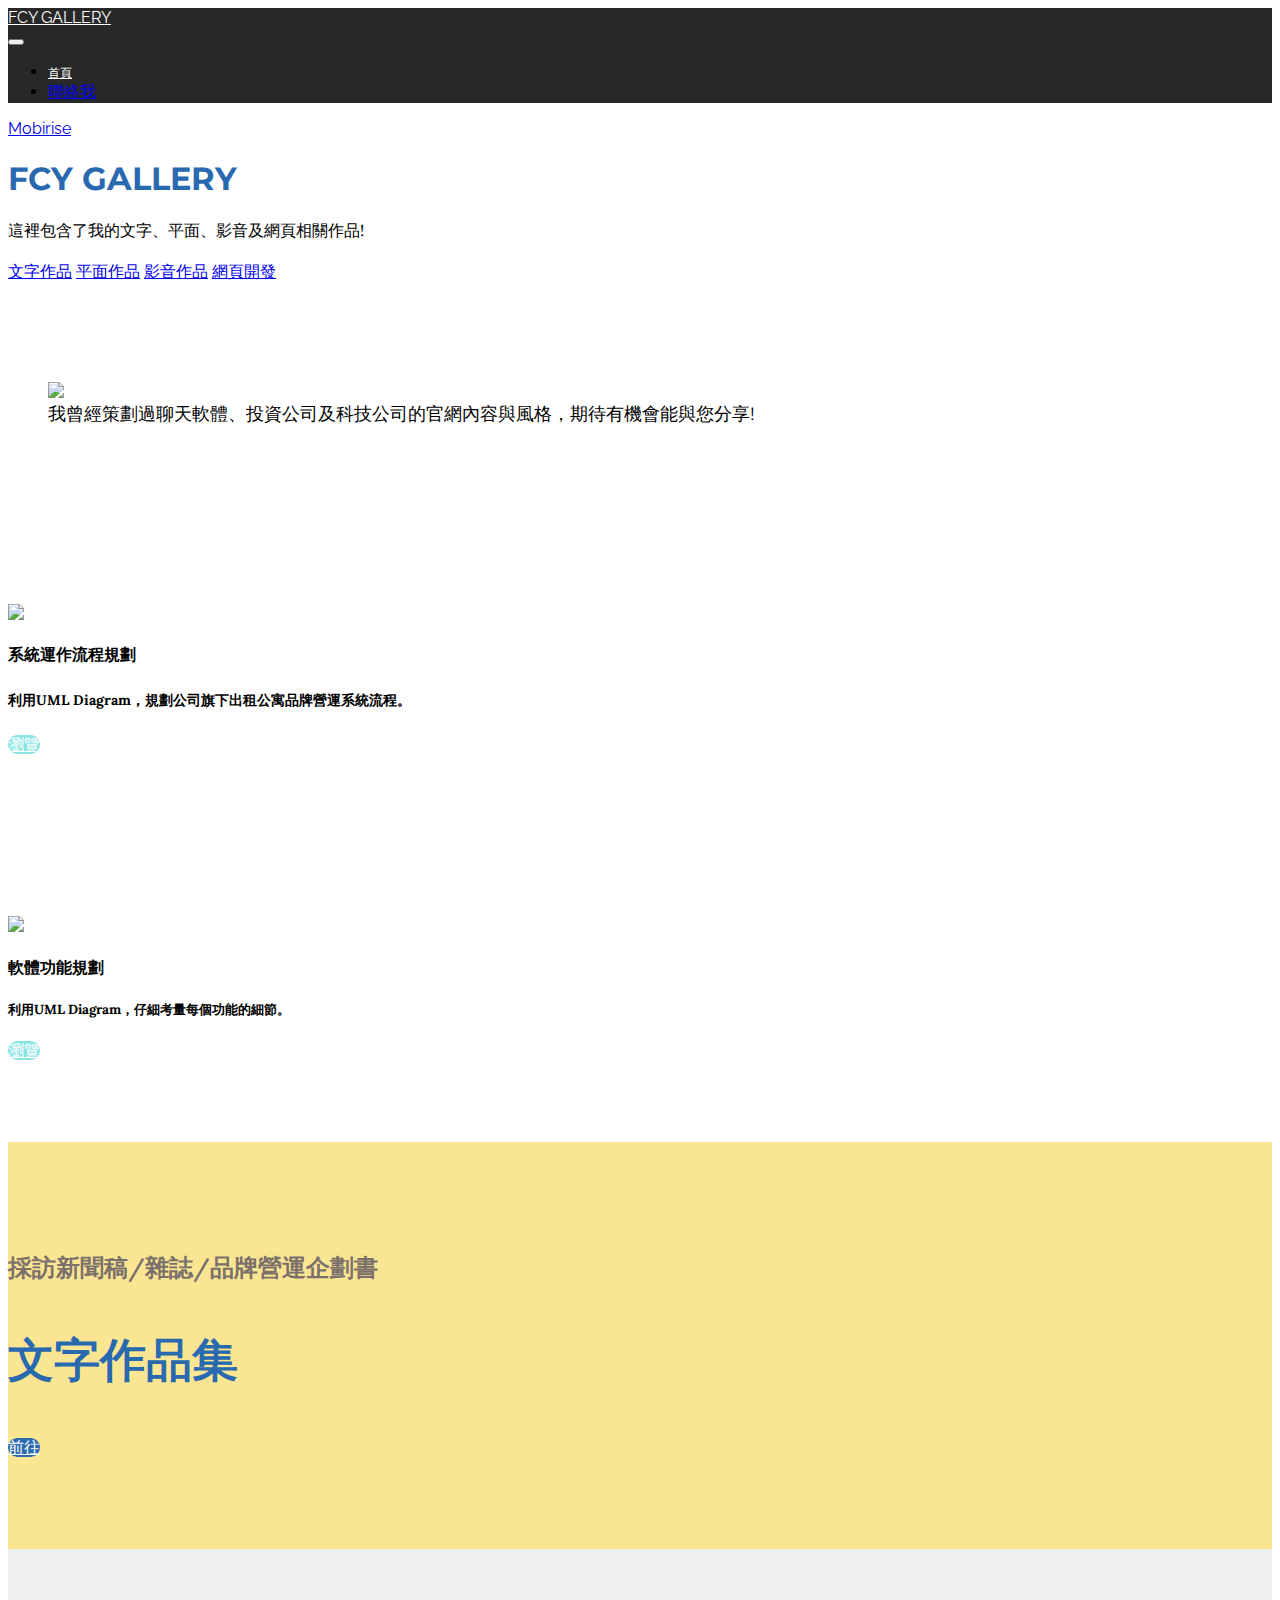
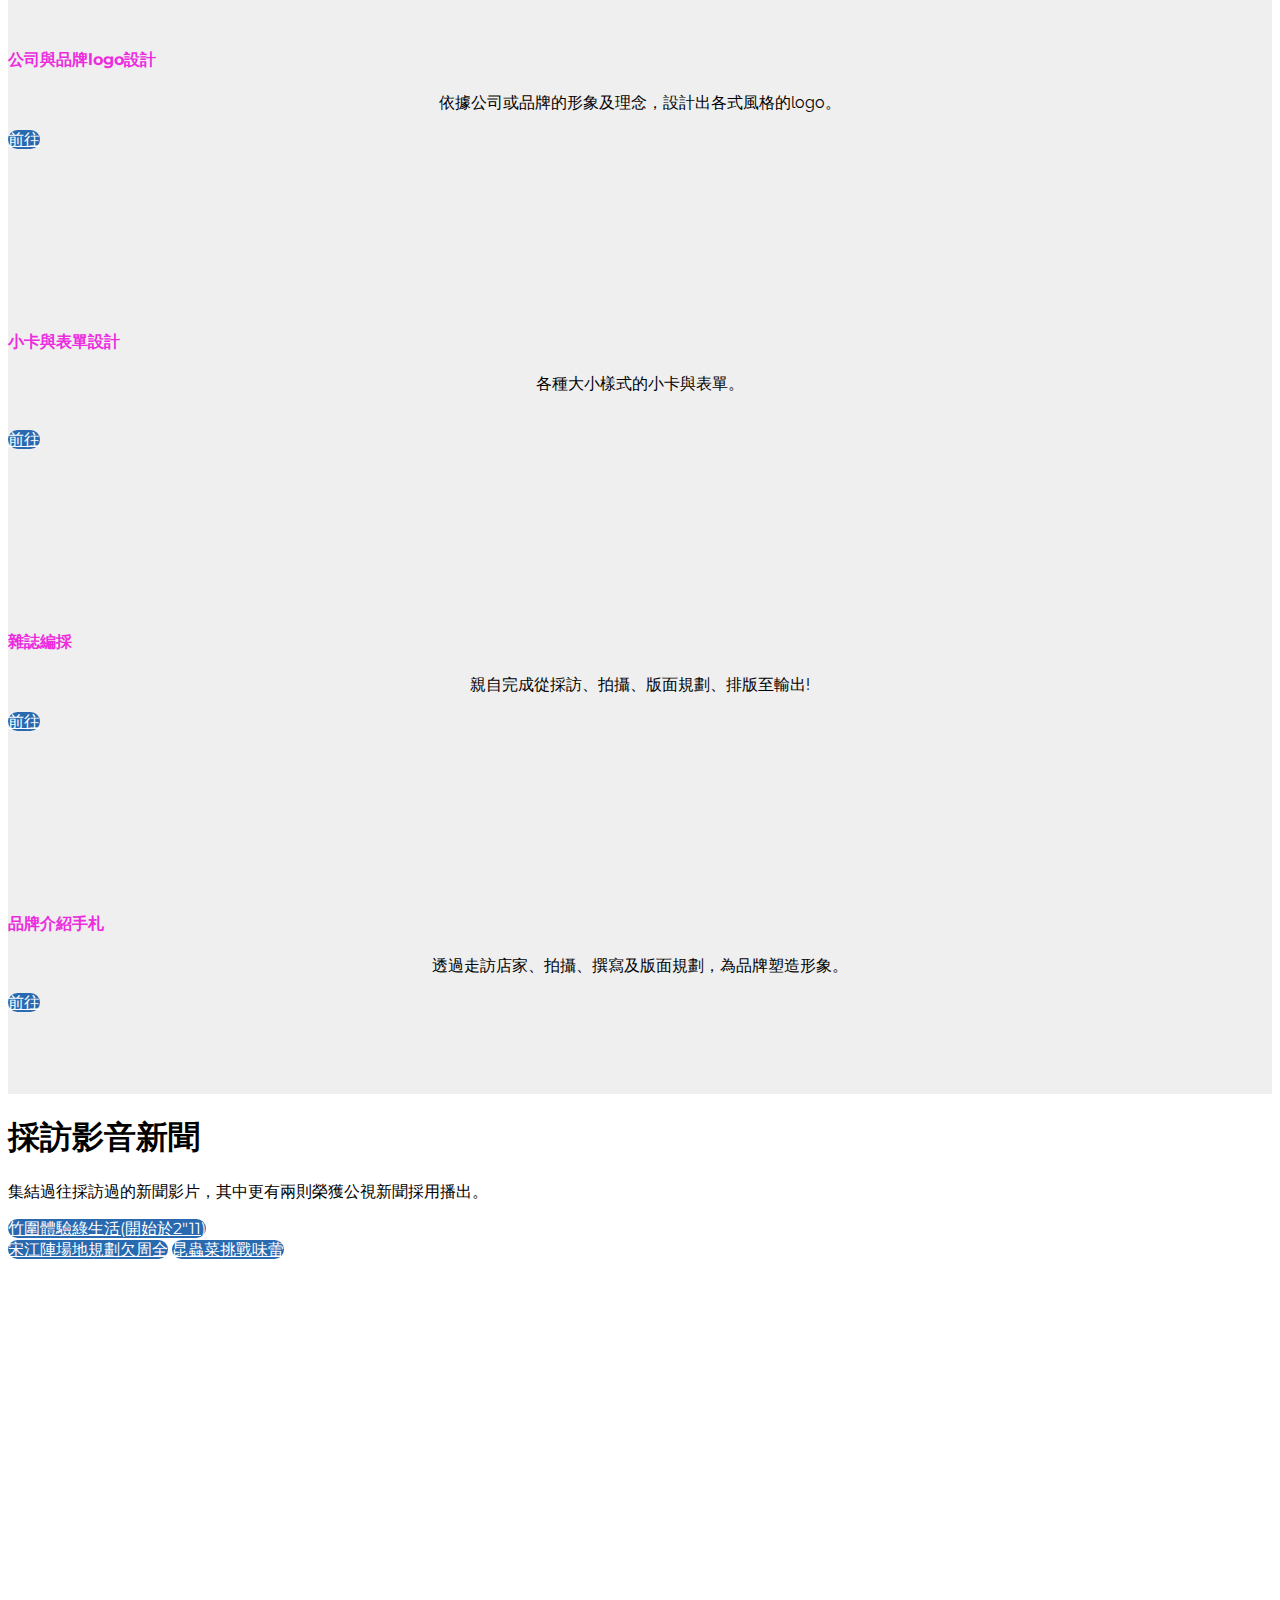
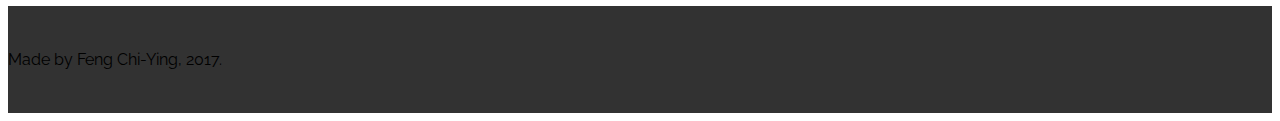
==== index.html @ b8d7a673 "create github pages" ====
<!DOCTYPE html>
<html>
<head>
  <!-- Site made with Mobirise Website Builder v3.12.1, https://mobirise.com -->
  <meta charset="UTF-8">
  <meta http-equiv="X-UA-Compatible" content="IE=edge">
  <meta name="generator" content="Mobirise v3.12.1, mobirise.com">
  <meta name="viewport" content="width=device-width, initial-scale=1">
  <link rel="shortcut icon" href="assets/images/imag0545-128x96.png" type="image/x-icon">
  <meta name="description" content="FCY GALLERY">
  <title>FCY GALLERY</title>
  <link rel="stylesheet" href="https://fonts.googleapis.com/css?family=Lora:400,700,400italic,700italic&amp;subset=latin">
  <link rel="stylesheet" href="https://fonts.googleapis.com/css?family=Montserrat:400,700">
  <link rel="stylesheet" href="https://fonts.googleapis.com/css?family=Raleway:100,100i,200,200i,300,300i,400,400i,500,500i,600,600i,700,700i,800,800i,900,900i">
  <link rel="stylesheet" href="assets/bootstrap-material-design-font/css/material.css">
  <link rel="stylesheet" href="assets/web/assets/mobirise-icons/mobirise-icons.css">
  <link rel="stylesheet" href="assets/et-line-font-plugin/style.css">
  <link rel="stylesheet" href="assets/tether/tether.min.css">
  <link rel="stylesheet" href="assets/bootstrap/css/bootstrap.min.css">
  <link rel="stylesheet" href="assets/dropdown/css/style.css">
  <link rel="stylesheet" href="assets/animate.css/animate.min.css">
  <link rel="stylesheet" href="assets/socicon/css/styles.css">
  <link rel="stylesheet" href="assets/theme/css/style.css">
  <link rel="stylesheet" href="assets/mobirise/css/mbr-additional.css" type="text/css">
  
  
  
</head>
<body>
<section id="menu-0">

    <nav class="navbar navbar-dropdown bg-color transparent navbar-fixed-top">
        <div class="container">

            <div class="mbr-table">
                <div class="mbr-table-cell">

                    <div class="navbar-brand">
                        <span class="navbar-logo"><span class="mbri-user2 mbr-iconfont mbr-iconfont-menu" style="color: rgb(249, 82, 219);"></span></span>
                        <a class="navbar-caption" href="index.html#header1-1">FCY GALLERY</a>
                    </div>

                </div>
                <div class="mbr-table-cell">

                    <button class="navbar-toggler pull-xs-right hidden-md-up" type="button" data-toggle="collapse" data-target="#exCollapsingNavbar">
                        <div class="hamburger-icon"></div>
                    </button>

                    <ul class="nav-dropdown collapse pull-xs-right nav navbar-nav navbar-toggleable-sm" id="exCollapsingNavbar"><li class="nav-item"><a class="nav-link link" href="#top"><span class="mbri-home mbr-iconfont mbr-iconfont-btn" style="color: rgb(41, 105, 176);"></span>首頁</a></li><li class="nav-item nav-btn"><a class="nav-link btn btn-white btn-white-outline" href="index.html#social-buttons2-k">聯絡我</a></li></ul>
                    <button hidden="" class="navbar-toggler navbar-close" type="button" data-toggle="collapse" data-target="#exCollapsingNavbar">
                        <div class="close-icon"></div>
                    </button>

                </div>
            </div>

        </div>
    </nav>

</section>

<section class="engine"><a rel="external" href="https://mobirise.com">Mobirise</a></section><section class="mbr-section mbr-section-hero mbr-section-full mbr-parallax-background mbr-section-with-arrow" id="header1-1" style="background-image: url(assets/images/mbr-2000x1333.jpg);">

    

    <div class="mbr-table-cell">

        <div class="container">
            <div class="row">
                <div class="mbr-section col-md-10 col-md-offset-1 text-xs-center">

                    <h1 class="mbr-section-title display-1">FCY GALLERY</h1>
                    <p class="mbr-section-lead lead">這裡包含了我的文字、平面、影音及網頁相關作品!</p>
                    <div class="mbr-section-btn"><a class="btn btn-lg btn-white" href="index.html#msg-box1-h">文字作品</a> <a class="btn btn-lg btn-white" href="index.html#features6-5">平面作品</a> <a class="btn btn-lg btn-white" href="index.html#header4-0">影音作品</a> <a class="btn btn-lg btn-white" href="index.html#features3-j">網頁開發</a>  </div>
                </div>
            </div>
        </div>
    </div>

    <div class="mbr-arrow mbr-arrow-floating" aria-hidden="true"><a href="#footer1-2"><i class="mbr-arrow-icon"></i></a></div>

</section>

<section class="mbr-section mbr-section__container" id="image2-f" style="background-color: rgb(255, 255, 255); padding-top: 80px; padding-bottom: 80px;">
    <div class="container">
        <div class="row">
            <div class="col-xs-12">
                <figure class="mbr-figure">
                    <div><img src="assets/images/image1.jpg"></div>

                    <figcaption class="mbr-figure-caption mbr-figure-caption-over">
                        <div class="container">我曾經策劃過聊天軟體、投資公司及科技公司的官網內容與風格，期待有機會能與您分享!</div>
                    </figcaption>

                </figure>
            </div>
        </div>
    </div>
</section>

<section class="mbr-cards mbr-section mbr-section-nopadding" id="features3-j" style="background-color: rgb(255, 255, 255);">

    

    <div class="mbr-cards-row row">
        <div class="mbr-cards-col col-xs-12 col-lg-6" style="padding-top: 80px; padding-bottom: 80px;">
            <div class="container">
              <div class="card cart-block">
                  <div class="card-img"><img src="assets/images/mbr-600x400.jpg" class="card-img-top"></div>
                  <div class="card-block">
                    <h4 class="card-title">系統運作流程規劃</h4>
                    <h5 class="card-subtitle"><span style="font-size: 0.875rem; line-height: 1.7857;">利用UML Diagram，規劃公司旗下出租公寓品牌營運系統流程。</span><br></h5>
                    
                    <div class="card-btn"><a href="https://drive.google.com/open?id=0B_rKQjbH-xNla2ZIdVZOdUpGaG8" class="btn btn-primary" target="_blank">瀏覽</a></div>
                    </div>
                </div>
            </div>
        </div>
        <div class="mbr-cards-col col-xs-12 col-lg-6" style="padding-top: 80px; padding-bottom: 80px;">
            <div class="container">
                <div class="card cart-block">
                    <div class="card-img"><img src="assets/images/mbr-1-600x400.jpg" class="card-img-top"></div>
                    <div class="card-block">
                        <h4 class="card-title">軟體功能規劃</h4>
                        <h5 class="card-subtitle">利用UML Diagram，仔細考量每個功能的細節。</h5>
                        
                        <div class="card-btn"><a href="https://drive.google.com/open?id=0B_rKQjbH-xNlTnVwRDl6b1ZMNHc" class="btn btn-primary" target="_blank">瀏覽</a></div>
                    </div>
                </div>
            </div>
        </div>
        
        
        
        
    </div>
</section>

<section class="mbr-info mbr-info-extra mbr-section mbr-section-md-padding" id="msg-box1-h" style="background-color: rgb(250, 230, 146); padding-top: 90px; padding-bottom: 90px;">

    
    <div class="container">
        <div class="row">


            


            <div class="mbr-table-md-up">
                <div class="mbr-table-cell mbr-right-padding-md-up col-md-8 text-xs-center text-md-left">
                    <h2 class="mbr-info-subtitle mbr-section-subtitle"><font color="#000000">採訪新聞稿/雜誌/品牌營運企劃書</font></h2>
                    <h3 class="mbr-info-title mbr-section-title display-2">文字作品集</h3>
                </div>

                <div class="mbr-table-cell col-md-4">
                    <div class="text-xs-center"><a class="btn btn-secondary" href="writing.html" target="_blank"><span class="mbri-right mbr-iconfont mbr-iconfont-btn"></span>前往</a></div>
                </div>
            </div>


        </div>
    </div>
</section>

<section class="mbr-cards mbr-section mbr-section-nopadding" id="features6-5" style="background-color: rgb(239, 239, 239);">

    

    <div class="mbr-cards-row row">
        <div class="mbr-cards-col col-xs-12 col-lg-3" style="padding-top: 80px; padding-bottom: 80px;">
            <div class="container">
              <div class="card cart-block">
                  <div class="card-img"><a href="writing.html" target="_blank" class="mbri-magic-stick mbr-iconfont mbr-iconfont-features3" style="color: rgb(250, 197, 28);"></a></div>
                  <div class="card-block">
                    <h4 class="card-title">公司與品牌logo設計</h4>
                    
                    <p class="card-text">依據公司或品牌的形象及理念，設計出各式風格的logo。</p>
                    <div class="card-btn"><a href="https://drive.google.com/drive/folders/0B_rKQjbH-xNlVnduNVcyRGt1eTA?usp=sharing" class="btn btn-secondary" target="_blank">前往<br></a></div>
                    </div>
                </div>
            </div>
        </div>
        <div class="mbr-cards-col col-xs-12 col-lg-3" style="padding-top: 80px; padding-bottom: 80px;">
            <div class="container">
                <div class="card cart-block">
                    <div class="card-img"><a href="https://mobirise.com" class="mbri-edit mbr-iconfont mbr-iconfont-features3" style="color: rgb(250, 197, 28);"></a></div>
                    <div class="card-block">
                        <h4 class="card-title">小卡與表單設計</h4>
                        
                        <p class="card-text"><font color="#000000">各種大小樣式的小卡與表單。</font><br><font color="#000000"><br></font></p>
                        <div class="card-btn"><a href="https://drive.google.com/open?id=0B_rKQjbH-xNlbzFVVWx5c1dMTms" class="btn btn-secondary" target="_blank">前往</a></div>
                    </div>
                </div>
            </div>
        </div>
        <div class="mbr-cards-col col-xs-12 col-lg-3" style="padding-top: 80px; padding-bottom: 80px;">
            <div class="container">
                <div class="card cart-block">
                    <div class="card-img"><a href="https://mobirise.com" class="etl-icon icon-book-open mbr-iconfont mbr-iconfont-features3" style="color: rgb(250, 197, 28);"></a></div>
                    <div class="card-block">
                        <h4 class="card-title">雜誌編採</h4>
                        
                        <p class="card-text"><font color="#000000">親自完成從採訪、拍攝、版面規劃、排版至輸出!</font></p>
                        <div class="card-btn"><a href="https://drive.google.com/open?id=0B_rKQjbH-xNlR3I4OFhMRFFmTVE" class="btn btn-secondary" target="_blank">前往</a></div>
                    </div>
                </div>
            </div>
        </div>
        <div class="mbr-cards-col col-xs-12 col-lg-3" style="padding-top: 80px; padding-bottom: 80px;">
            <div class="container">
                <div class="card cart-block">
                    <div class="card-img"><a href="https://mobirise.com" class="etl-icon icon-puzzle mbr-iconfont mbr-iconfont-features3" style="color: rgb(250, 197, 28);"></a></div>
                    <div class="card-block">
                        <h4 class="card-title">品牌介紹手札</h4>
                        
                        <p class="card-text">透過走訪店家、拍攝、撰寫及版面規劃，為品牌塑造形象。</p>
                        <div class="card-btn"><a href="https://drive.google.com/open?id=0B_rKQjbH-xNlSzQ3S3JHN01fME0" class="btn btn-secondary" target="_blank">前往</a></div>
                    </div>
                </div>
            </div>
        </div>
        
        
    </div>
</section>

<section class="mbr-section mbr-section-hero mbr-section-full mbr-section-with-arrow" id="header4-0" data-bg-video="https://www.youtube.com/embed/uNCr7NdOJgw?rel=0&amp;amp;showinfo=0&amp;autoplay=0&amp;loop=0">

    <div class="mbr-overlay" style="opacity: 0.5; background-color: rgb(0, 0, 0);"></div>

    <div class="mbr-table-cell">

        <div class="container">
            <div class="row">
                <div class="mbr-section col-md-10 col-md-offset-2 text-xs-right">

                    <h1 class="mbr-section-title display-1">採訪影音新聞</h1>
                    <p class="mbr-section-lead lead">集結過往採訪過的新聞影片，其中更有兩則榮獲公視新聞採用播出。</p>
                    <div class="mbr-section-btn"><a class="btn btn-lg btn-secondary" href="開始於2&quot;11)http://www.peopo.org/news/240685" target="_blank">竹圍體驗綠生活(開始於2"11)<br></a>  <a class="btn btn-lg btn-secondary" href="http://60-199-249-8.static.tfn.net.tw/news/236619" target="_blank">宋江陣場地規劃欠周全</a> <a class="btn btn-lg btn-secondary" href="https://youtu.be/OeALoXtnJXM" target="_blank">昆蟲菜挑戰味蕾</a> </div>
                </div>
            </div>
        </div>
    </div>

    <div class="mbr-arrow mbr-arrow-floating" aria-hidden="true"><a href="#social-buttons3-n"><i class="mbr-arrow-icon"></i></a></div>

</section>

<section class="mbr-section mbr-section-md-padding mbr-parallax-background" id="social-buttons3-n" style="background-image: url(assets/images/jumbotron.jpg); padding-top: 90px; padding-bottom: 90px;">
    
    <div class="container">
        <div class="row">
            <div class="col-md-8 col-md-offset-2 text-xs-center">
                <h3 class="mbr-section-title display-2">聯絡我<div>cyfengw@gmail.com</div></h3>
                <div>

                  <div class="mbr-social-likes" data-counters="false">
                    
                    
                    
                    
                    
                  </div>

                </div>
            </div>
        </div>
    </div>
</section>

<footer class="mbr-small-footer mbr-section mbr-section-nopadding" id="footer1-2" style="background-color: rgb(50, 50, 50); padding-top: 1.75rem; padding-bottom: 1.75rem;">
    
    <div class="container">
        <p class="text-xs-center"><font color="#000000">Made by Feng Chi-Ying, 2017.</font></p>
    </div>
</footer>


  <script src="assets/web/assets/jquery/jquery.min.js"></script>
  <script src="assets/tether/tether.min.js"></script>
  <script src="assets/bootstrap/js/bootstrap.min.js"></script>
  <script src="assets/smooth-scroll/smooth-scroll.js"></script>
  <script src="assets/dropdown/js/script.min.js"></script>
  <script src="assets/touch-swipe/jquery.touch-swipe.min.js"></script>
  <script src="assets/viewport-checker/jquery.viewportchecker.js"></script>
  <script src="assets/jarallax/jarallax.js"></script>
  <script src="assets/jquery-mb-ytplayer/jquery.mb.ytplayer.min.js"></script>
  <script src="assets/social-likes/social-likes.js"></script>
  <script src="assets/theme/js/script.js"></script>
  
  
  <input name="animation" type="hidden">
   <div id="scrollToTop" class="scrollToTop mbr-arrow-up"><a style="text-align: center;"><i class="mbr-arrow-up-icon"></i></a></div>
  </body>
</html>
---- assets/mobirise/css/mbr-additional.css ----
@import url(https://fonts.googleapis.com/css?family=Montserrat:400,700);
@import url(https://fonts.googleapis.com/css?family=Lora:400,700);
@import url(https://fonts.googleapis.com/css?family=Raleway:400,300,700);
@import url(https://fonts.googleapis.com/css?family=Oswald:400,300,700);



body,
input,
textarea,
.mbr-company .list-group-text {
  font-family: 'Raleway', sans-serif;
}
.mbr-footer-content li,
.mbr-footer .mbr-contacts li {
  font-family: 'Raleway', sans-serif;
}
.btn,
.alert,
h1,
h2,
h3,
h4,
h5,
h6,
.h1,
.h2,
.h3,
.h4,
.h5,
.h6,
.display-1,
.display-2,
.display-3,
.display-4,
.mbr-figure .mbr-figure-caption,
.mbr-gallery-title,
.mbr-map [data-state-details],
.mbr-price {
  font-family: 'Montserrat', sans-serif;
}
.mbr-footer-content h1,
.mbr-footer .mbr-contacts h1,
.mbr-footer-content h2,
.mbr-footer .mbr-contacts h2,
.mbr-footer-content h3,
.mbr-footer .mbr-contacts h3,
.mbr-footer-content h4,
.mbr-footer .mbr-contacts h4,
.mbr-footer-content p strong,
.mbr-footer .mbr-contacts p strong,
.mbr-footer-content strong,
.mbr-footer .mbr-contacts strong {
  font-family: 'Montserrat', sans-serif;
}
.btn {
  border-radius: 1.6em;
}
.mbr-subscribe .btn {
  border-radius: 1.6em !important;
}
.btn-sm,
.lead a,
.lead blockquote,
.mbr-section-subtitle,
.mbr-section-hero .mbr-section-lead,
.mbr-cards .card-subtitle,
.mbr-testimonial .card-block {
  font-family: 'Lora', serif;
}
.mbr-author-name {
  font-family: 'Montserrat', sans-serif;
}
.mbr-author-desc {
  font-family: 'Lora', serif;
}
.mbr-plan-title {
  font-family: 'Montserrat', sans-serif;
}
.mbr-plan-subtitle,
.mbr-plan-price-desc {
  font-family: 'Lora', serif;
}
.bg-primary {
  background-color: #87e4e4 !important;
}
.bg-success {
  background-color: #ffffff !important;
}
.bg-info {
  background-color: #7e9b9f !important;
}
.bg-warning {
  background-color: #fac51c !important;
}
.bg-danger {
  background-color: #f28281 !important;
}
.btn-primary {
  background-color: #87e4e4;
  border-color: #87e4e4;
  color: #ffffff;
}
.btn-primary:hover,
.btn-primary:focus,
.btn-primary.focus,
.btn-primary:active,
.btn-primary.active {
  color: #ffffff;
  background-color: #49d6d6;
  border-color: #49d6d6;
}
.btn-primary.disabled,
.btn-primary:disabled {
  color: #ffffff !important;
  background-color: #49d6d6 !important;
  border-color: #49d6d6 !important;
}
.btn-secondary {
  background-color: #2969b0;
  border-color: #2969b0;
  color: #ffffff;
}
.btn-secondary:hover,
.btn-secondary:focus,
.btn-secondary.focus,
.btn-secondary:active,
.btn-secondary.active {
  color: #ffffff;
  background-color: #1b4472;
  border-color: #1b4472;
}
.btn-secondary.disabled,
.btn-secondary:disabled {
  color: #ffffff !important;
  background-color: #1b4472 !important;
  border-color: #1b4472 !important;
}
.btn-info {
  background-color: #7e9b9f;
  border-color: #7e9b9f;
  color: #ffffff;
}
.btn-info:hover,
.btn-info:focus,
.btn-info.focus,
.btn-info:active,
.btn-info.active {
  color: #ffffff;
  background-color: #597478;
  border-color: #597478;
}
.btn-info.disabled,
.btn-info:disabled {
  color: #ffffff !important;
  background-color: #597478 !important;
  border-color: #597478 !important;
}
.btn-success {
  background-color: #ffffff;
  border-color: #ffffff;
  color: #ffffff;
}
.btn-success:hover,
.btn-success:focus,
.btn-success.focus,
.btn-success:active,
.btn-success.active {
  color: #ffffff;
  background-color: #d4d4d4;
  border-color: #d4d4d4;
}
.btn-success.disabled,
.btn-success:disabled {
  color: #ffffff !important;
  background-color: #d4d4d4 !important;
  border-color: #d4d4d4 !important;
}
.btn-warning {
  background-color: #fac51c;
  border-color: #fac51c;
  color: #ffffff;
}
.btn-warning:hover,
.btn-warning:focus,
.btn-warning.focus,
.btn-warning:active,
.btn-warning.active {
  color: #ffffff;
  background-color: #c59704;
  border-color: #c59704;
}
.btn-warning.disabled,
.btn-warning:disabled {
  color: #ffffff !important;
  background-color: #c59704 !important;
  border-color: #c59704 !important;
}
.btn-danger {
  background-color: #f28281;
  border-color: #f28281;
  color: #ffffff;
}
.btn-danger:hover,
.btn-danger:focus,
.btn-danger.focus,
.btn-danger:active,
.btn-danger.active {
  color: #ffffff;
  background-color: #eb3d3c;
  border-color: #eb3d3c;
}
.btn-danger.disabled,
.btn-danger:disabled {
  color: #ffffff !important;
  background-color: #eb3d3c !important;
  border-color: #eb3d3c !important;
}
.btn-primary-outline {
  background: none;
  border-color: #34d1d1;
  color: #34d1d1;
}
.btn-primary-outline:hover,
.btn-primary-outline:focus,
.btn-primary-outline.focus,
.btn-primary-outline:active,
.btn-primary-outline.active {
  color: #ffffff;
  background-color: #87e4e4;
  border-color: #87e4e4;
}
.btn-primary-outline.disabled,
.btn-primary-outline:disabled {
  color: #ffffff !important;
  background-color: #87e4e4 !important;
  border-color: #87e4e4 !important;
}
.btn-secondary-outline {
  background: none;
  border-color: #16385d;
  color: #16385d;
}
.btn-secondary-outline:hover,
.btn-secondary-outline:focus,
.btn-secondary-outline.focus,
.btn-secondary-outline:active,
.btn-secondary-outline.active {
  color: #ffffff;
  background-color: #2969b0;
  border-color: #2969b0;
}
.btn-secondary-outline.disabled,
.btn-secondary-outline:disabled {
  color: #ffffff !important;
  background-color: #2969b0 !important;
  border-color: #2969b0 !important;
}
.btn-info-outline {
  background: none;
  border-color: #4e6669;
  color: #4e6669;
}
.btn-info-outline:hover,
.btn-info-outline:focus,
.btn-info-outline.focus,
.btn-info-outline:active,
.btn-info-outline.active {
  color: #ffffff;
  background-color: #7e9b9f;
  border-color: #7e9b9f;
}
.btn-info-outline.disabled,
.btn-info-outline:disabled {
  color: #ffffff !important;
  background-color: #7e9b9f !important;
  border-color: #7e9b9f !important;
}
.btn-success-outline {
  background: none;
  border-color: #ffffff;
  color: #ffffff;
}
.btn-success-outline:hover,
.btn-success-outline:focus,
.btn-success-outline.focus,
.btn-success-outline:active,
.btn-success-outline.active {
  color: #ffffff;
  background-color: #ffffff;
  border-color: #ffffff;
}
.btn-success-outline.disabled,
.btn-success-outline:disabled {
  color: #ffffff !important;
  background-color: #ffffff !important;
  border-color: #ffffff !important;
}
.btn-warning-outline {
  background: none;
  border-color: #ac8404;
  color: #ac8404;
}
.btn-warning-outline:hover,
.btn-warning-outline:focus,
.btn-warning-outline.focus,
.btn-warning-outline:active,
.btn-warning-outline.active {
  color: #ffffff;
  background-color: #fac51c;
  border-color: #fac51c;
}
.btn-warning-outline.disabled,
.btn-warning-outline:disabled {
  color: #ffffff !important;
  background-color: #fac51c !important;
  border-color: #fac51c !important;
}
.btn-danger-outline {
  background: none;
  border-color: #e82625;
  color: #e82625;
}
.btn-danger-outline:hover,
.btn-danger-outline:focus,
.btn-danger-outline.focus,
.btn-danger-outline:active,
.btn-danger-outline.active {
  color: #ffffff;
  background-color: #f28281;
  border-color: #f28281;
}
.btn-danger-outline.disabled,
.btn-danger-outline:disabled {
  color: #ffffff !important;
  background-color: #f28281 !important;
  border-color: #f28281 !important;
}
.text-primary {
  color: #87e4e4 !important;
}
.text-success {
  color: #ffffff !important;
}
.text-info {
  color: #7e9b9f !important;
}
.text-warning {
  color: #fac51c !important;
}
.text-danger {
  color: #f28281 !important;
}
.alert-success {
  background-color: #ffffff;
}
.alert-info {
  background-color: #7e9b9f;
}
.alert-warning {
  background-color: #fac51c;
}
.alert-danger {
  background-color: #f28281;
}
.btn-social {
  border-color: #87e4e4;
}
.btn-social:hover {
  background: #87e4e4;
}
.mbr-company .list-group-item.active .list-group-text {
  color: #87e4e4;
}
.mbr-footer p a,
.mbr-footer ul a {
  color: #87e4e4;
}
.mbr-footer-content li::before,
.mbr-footer .mbr-contacts li::before {
  background: #87e4e4;
}
.mbr-footer-content li a:hover,
.mbr-footer .mbr-contacts li a:hover {
  color: #87e4e4;
}
.lead a,
.lead a:hover {
  color: #87e4e4;
}
.lead blockquote {
  border-color: #87e4e4;
}
.mbr-plan-header.bg-primary .mbr-plan-subtitle,
.mbr-plan-header.bg-primary .mbr-plan-price-desc {
  color: #ffffff;
}
.mbr-plan-header.bg-success .mbr-plan-subtitle,
.mbr-plan-header.bg-success .mbr-plan-price-desc {
  color: #ffffff;
}
.mbr-plan-header.bg-info .mbr-plan-subtitle,
.mbr-plan-header.bg-info .mbr-plan-price-desc {
  color: #c7d4d5;
}
.mbr-plan-header.bg-warning .mbr-plan-subtitle,
.mbr-plan-header.bg-warning .mbr-plan-price-desc {
  color: #fef8e4;
}
.mbr-plan-header.bg-danger .mbr-plan-subtitle,
.mbr-plan-header.bg-danger .mbr-plan-price-desc {
  color: #ffffff;
}
.mbr-small-footer a,
.mbr-gallery-filter li:hover {
  color: #87e4e4;
}
#msg-box8-9 .mbr-section-title,
#msg-box8-9 p {
  color: #fff;
}
#msg-box8-9 .lead {
  color: #ffffff;
}
#menu-6 .hide-buttons .nav-btn {
  display: none !important;
}
#menu-6 .navbar-caption {
  color: #ffffff;
}
#menu-6 .navbar-toggler {
  color: #ffffff;
}
#menu-6 .link,
#menu-6 .dropdown-item {
  color: #ffffff;
}
#menu-6 .link {
  font-size: 0.75rem;
}
#menu-6 .dropdown-item,
#menu-6 .nav-dropdown-sm .link {
  font-size: 0.812rem;
}
#menu-6 .link:hover,
#menu-6 .dropdown-item:hover,
#menu-6 .link:focus,
#menu-6 .dropdown-item:focus {
  color: #87e4e4;
}
#menu-6 .link[aria-expanded="true"],
#menu-6 .dropdown-menu {
  background: #0e0e0e;
}
#menu-6 .nav-dropdown-sm .link:focus,
#menu-6 .nav-dropdown-sm .link:hover,
#menu-6 .nav-dropdown-sm .dropdown-item:focus,
#menu-6 .nav-dropdown-sm .dropdown-item:hover {
  background: #202020!important;
}
#menu-6 .navbar,
#menu-6 .nav-dropdown-sm,
#menu-6 .nav-dropdown-sm .link[aria-expanded="true"],
#menu-6 .nav-dropdown-sm .dropdown-menu {
  background: #282828;
}
#menu-6 .bg-color.transparent .link {
  color: #ffffff;
  transition: none;
}
#menu-6 .bg-color.transparent.opened .link {
  transition: color 0.2s ease-in-out;
}
#menu-6 .bg-color.transparent.opened .link:hover,
#menu-6 .bg-color.transparent.opened .link:focus {
  color: #87e4e4;
}
#menu-6 .link[aria-expanded="true"],
#menu-6 .dropdown-item[aria-expanded="true"] {
  color: #87e4e4!important;
}
#menu-6.mbr-navbar--stuck .mbr-navbar__section {
  background: #2c2c2c;
}
#menu-6 .mbr-navbar__hamburger {
  color: #ffffff;
}
#menu-6 .close-icon::before,
#menu-6 .close-icon::after {
  background-color: #ffffff;
}
#msg-box6-q .mbr-section-title,
#msg-box6-q .lead p {
  color: #fff;
}

#menu-0 .hide-buttons .nav-btn {
  display: none !important;
}
#menu-0 .navbar-caption {
  color: #ffffff;
}
#menu-0 .navbar-toggler {
  color: #ffffff;
}
#menu-0 .link,
#menu-0 .dropdown-item {
  color: #ffffff;
}
#menu-0 .link {
  font-size: 0.75rem;
}
#menu-0 .dropdown-item,
#menu-0 .nav-dropdown-sm .link {
  font-size: 0.812rem;
}
#menu-0 .link:hover,
#menu-0 .dropdown-item:hover,
#menu-0 .link:focus,
#menu-0 .dropdown-item:focus {
  color: #87e4e4;
}
#menu-0 .link[aria-expanded="true"],
#menu-0 .dropdown-menu {
  background: #0e0e0e;
}
#menu-0 .nav-dropdown-sm .link:focus,
#menu-0 .nav-dropdown-sm .link:hover,
#menu-0 .nav-dropdown-sm .dropdown-item:focus,
#menu-0 .nav-dropdown-sm .dropdown-item:hover {
  background: #202020!important;
}
#menu-0 .navbar,
#menu-0 .nav-dropdown-sm,
#menu-0 .nav-dropdown-sm .link[aria-expanded="true"],
#menu-0 .nav-dropdown-sm .dropdown-menu {
  background: #282828;
}
#menu-0 .bg-color.transparent .link {
  color: #ffffff;
  transition: none;
}
#menu-0 .bg-color.transparent.opened .link {
  transition: color 0.2s ease-in-out;
}
#menu-0 .bg-color.transparent.opened .link:hover,
#menu-0 .bg-color.transparent.opened .link:focus {
  color: #87e4e4;
}
#menu-0 .link[aria-expanded="true"],
#menu-0 .dropdown-item[aria-expanded="true"] {
  color: #87e4e4!important;
}
#menu-0.mbr-navbar--stuck .mbr-navbar__section {
  background: #2c2c2c;
}
#menu-0 .mbr-navbar__hamburger {
  color: #ffffff;
}
#menu-0 .close-icon::before,
#menu-0 .close-icon::after {
  background-color: #ffffff;
}
#header1-1 .btn {
  font-family: 'Oswald', sans-serif;
}
#header1-1 .mbr-section-title {
  color: #2969b0;
}
#header1-1 .mbr-section-lead {
  color: #000000;
}
#image2-f DIV {
  font-size: 18px;
  color: #000000;
}
#features3-j .btn {
  font-size: 16px;
}
#msg-box1-h H3 {
  font-size: 46px;
  color: #2969b0;
}
#msg-box1-h .btn {
  font-size: 16px;
}
#msg-box1-h FONT {
  color: #7c706b;
}
#features6-5 H4 {
  color: #ec2cde;
}
#features6-5 .btn {
  font-size: 16px;
}
#features6-5 P {
  text-align: center;
}
#features6-5 FONT {
  text-align: left;
}
#social-buttons3-n .mbr-section-title,
#social-buttons3-n .btn-social {
  color: #fff;
}
#social-buttons3-n .mbr-section-title {
  font-size: 36px;
}
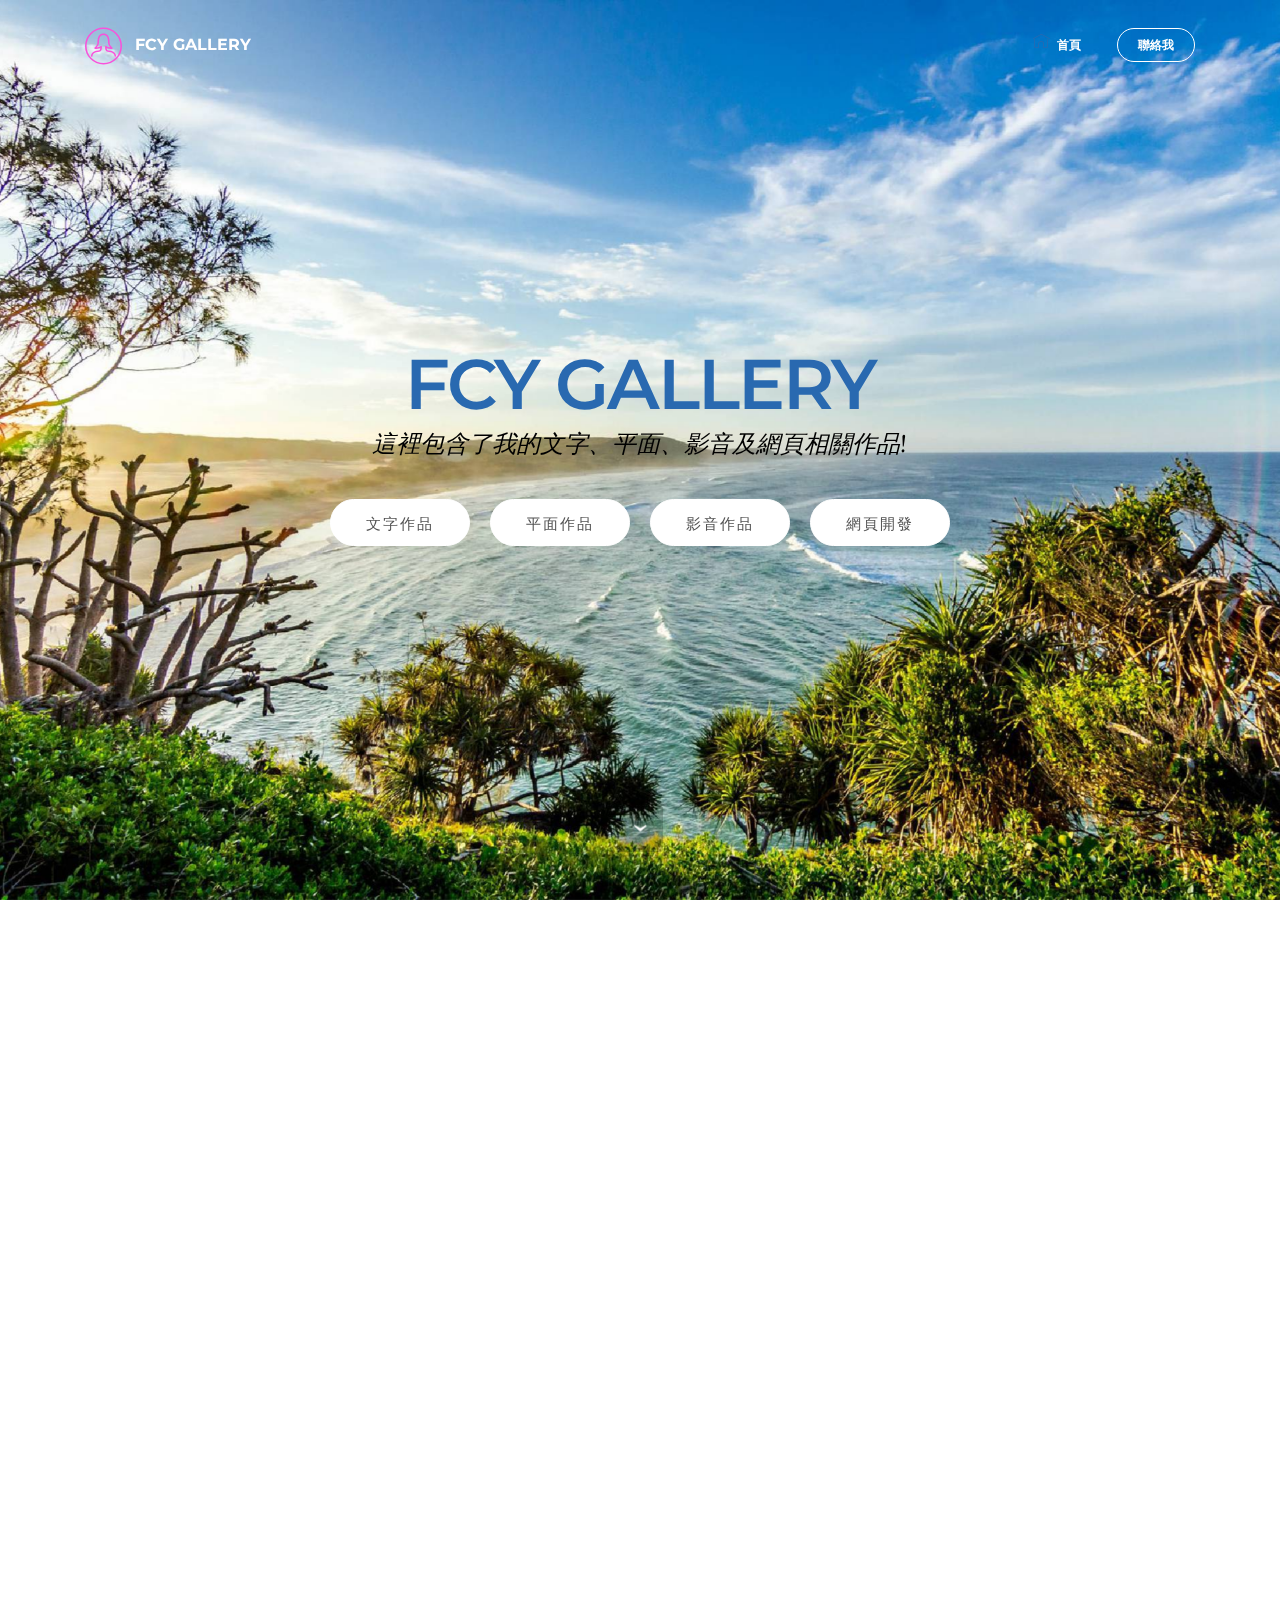
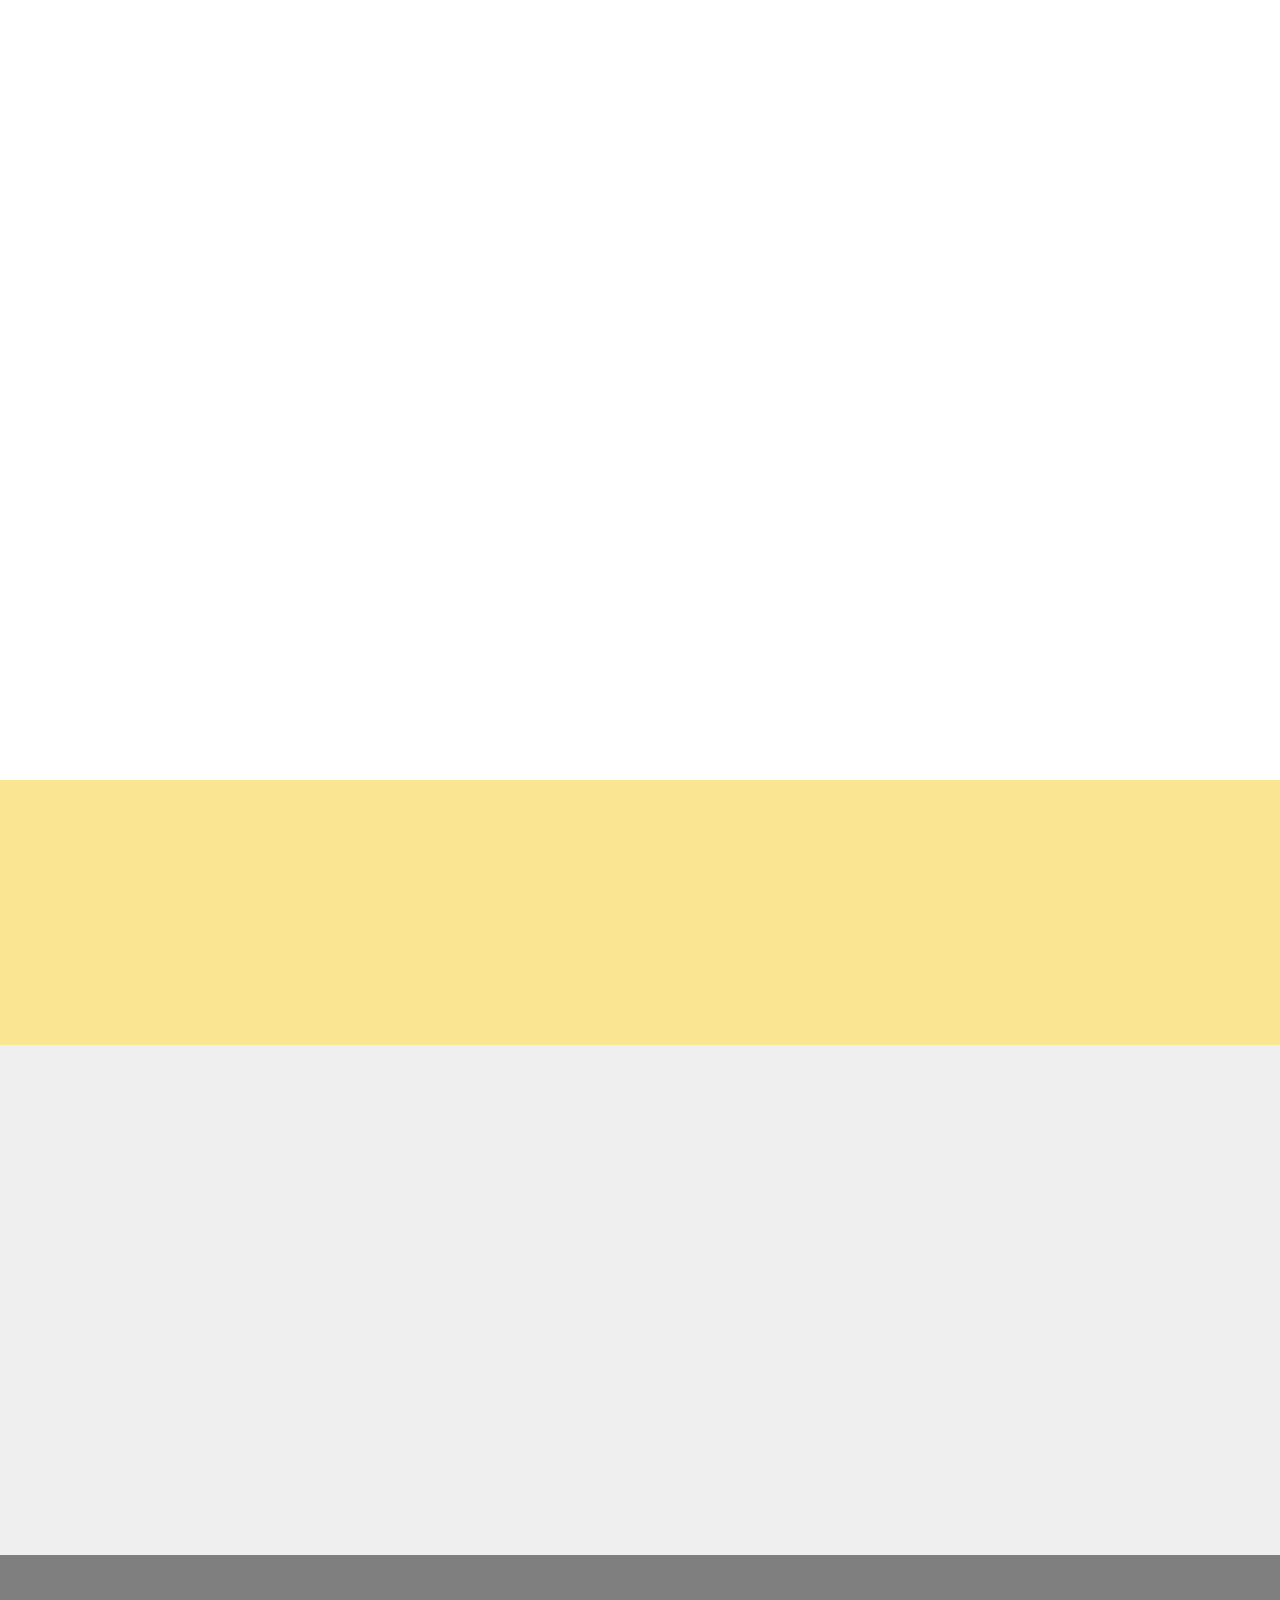
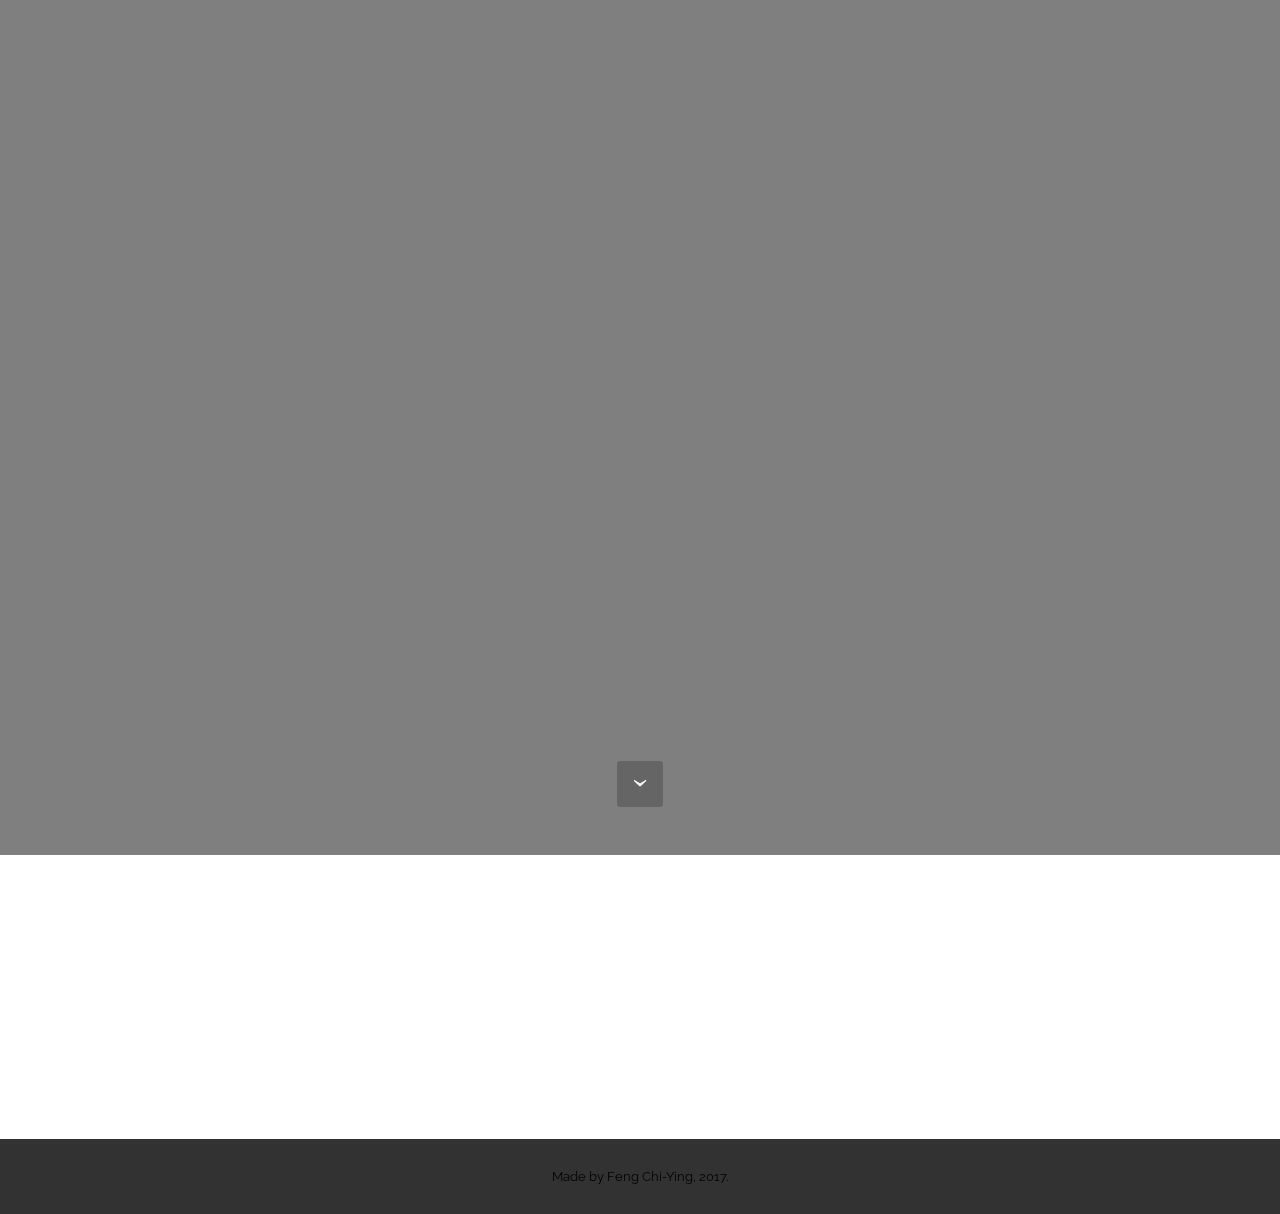
==== commit 7c13a131: "create github pages" ====
--- a/index.html
+++ b/index.html
@@ -60,7 +60,7 @@
 
 </section>
 
-<section class="engine"><a rel="external" href="https://mobirise.com">Mobirise</a></section><section class="mbr-section mbr-section-hero mbr-section-full mbr-parallax-background mbr-section-with-arrow" id="header1-1" style="background-image: url(assets/images/mbr-2000x1333.jpg);">
+<section class="engine"><a rel="external" href="https://mobirise.com">Site Creator</a></section><section class="mbr-section mbr-section-hero mbr-section-full mbr-parallax-background mbr-section-with-arrow" id="header1-1" style="background-image: url(assets/images/mbr-2000x1333.jpg);">
 
     
 
--- a/assets/bootstrap-material-design-font/css/material.css
+++ b/assets/bootstrap-material-design-font/css/material.css
@@ -0,0 +1,2522 @@
+@font-face {
+  font-family: 'Material-Design-Icons';
+  src: url('../fonts/Material-Design-Icons.eot?3ocs8m');
+  src: url('../fonts/Material-Design-Icons.eot?#iefix3ocs8m') format('embedded-opentype'), url('../fonts/Material-Design-Icons.woff?3ocs8m') format('woff'), url('../fonts/Material-Design-Icons.ttf?3ocs8m') format('truetype'), url('../fonts/Material-Design-Icons.svg?3ocs8m#Material-Design-Icons') format('svg');
+  font-weight: normal;
+  font-style: normal;
+}
+[class^="mdi-"],
+[class*="mdi-"] {
+  speak: none;
+  display: inline-block;
+  font-style: normal;
+  font-variant:normal;
+  font-weight:normal;
+  /*font-size:24px;*/
+  line-height:1;
+  font-family:'Material-Design-Icons' !important;
+  text-rendering: auto;
+  
+  -webkit-font-smoothing: antialiased;
+  -moz-osx-font-smoothing: grayscale;
+  -webkit-transform: translate(0, 0);
+      -ms-transform: translate(0, 0);
+          transform: translate(0, 0);
+}
+[class^="mdi-"]:before,
+[class*="mdi-"]:before {
+  display: inline-block;
+  speak: none;
+  text-decoration: inherit;
+}
+[class^="mdi-"].pull-left,
+[class*="mdi-"].pull-left {
+  margin-right: .3em;
+}
+[class^="mdi-"].pull-right,
+[class*="mdi-"].pull-right {
+  margin-left: .3em;
+}
+[class^="mdi-"].mdi-lg:before,
+[class*="mdi-"].mdi-lg:before,
+[class^="mdi-"].mdi-lg:after,
+[class*="mdi-"].mdi-lg:after {
+  font-size: 1.33333333em;
+  line-height: 0.75em;
+  vertical-align: -15%;
+}
+[class^="mdi-"].mdi-2x:before,
+[class*="mdi-"].mdi-2x:before,
+[class^="mdi-"].mdi-2x:after,
+[class*="mdi-"].mdi-2x:after {
+  font-size: 2em;
+}
+[class^="mdi-"].mdi-3x:before,
+[class*="mdi-"].mdi-3x:before,
+[class^="mdi-"].mdi-3x:after,
+[class*="mdi-"].mdi-3x:after {
+  font-size: 3em;
+}
+[class^="mdi-"].mdi-4x:before,
+[class*="mdi-"].mdi-4x:before,
+[class^="mdi-"].mdi-4x:after,
+[class*="mdi-"].mdi-4x:after {
+  font-size: 4em;
+}
+[class^="mdi-"].mdi-5x:before,
+[class*="mdi-"].mdi-5x:before,
+[class^="mdi-"].mdi-5x:after,
+[class*="mdi-"].mdi-5x:after {
+  font-size: 5em;
+}
+[class^="mdi-device-signal-cellular-"]:after,
+[class^="mdi-device-battery-"]:after,
+[class^="mdi-device-battery-charging-"]:after,
+[class^="mdi-device-signal-cellular-connected-no-internet-"]:after,
+[class^="mdi-device-signal-wifi-"]:after,
+[class^="mdi-device-signal-wifi-statusbar-not-connected"]:after,
+.mdi-device-network-wifi:after {
+  opacity: .3;
+  position: absolute;
+  left: 0;
+  top: 0;
+  z-index: 1;
+  display: inline-block;
+  speak: none;
+  text-decoration: inherit;
+}
+[class^="mdi-device-signal-cellular-"]:after {
+  content: "\e758";
+}
+[class^="mdi-device-battery-"]:after {
+  content: "\e735";
+}
+[class^="mdi-device-battery-charging-"]:after {
+  content: "\e733";
+}
+[class^="mdi-device-signal-cellular-connected-no-internet-"]:after {
+  content: "\e75d";
+}
+[class^="mdi-device-signal-wifi-"]:after,
+.mdi-device-network-wifi:after {
+  content: "\e765";
+}
+[class^="mdi-device-signal-wifi-statusbasr-not-connected"]:after {
+  content: "\e8f7";
+}
+.mdi-device-signal-cellular-off:after,
+.mdi-device-signal-cellular-null:after,
+.mdi-device-signal-cellular-no-sim:after,
+.mdi-device-signal-wifi-off:after,
+.mdi-device-signal-wifi-4-bar:after,
+.mdi-device-signal-cellular-4-bar:after,
+.mdi-device-battery-alert:after,
+.mdi-device-signal-cellular-connected-no-internet-4-bar:after,
+.mdi-device-battery-std:after,
+.mdi-device-battery-full .mdi-device-battery-unknown:after {
+  content: "";
+}
+.mdi-fw {
+  width: 1.28571429em;
+  text-align: center;
+}
+.mdi-ul {
+  padding-left: 0;
+  margin-left: 2.14285714em;
+  list-style-type: none;
+}
+.mdi-ul > li {
+  position: relative;
+}
+.mdi-li {
+  position: absolute;
+  left: -2.14285714em;
+  width: 2.14285714em;
+  top: 0.14285714em;
+  text-align: center;
+}
+.mdi-li.mdi-lg {
+  left: -1.85714286em;
+}
+.mdi-border {
+  padding: .2em .25em .15em;
+  border: solid 0.08em #eeeeee;
+  border-radius: .1em;
+}
+.mdi-spin {
+  -webkit-animation: mdi-spin 2s infinite linear;
+  animation: mdi-spin 2s infinite linear;
+  -webkit-transform-origin: 50% 50%;
+  -ms-transform-origin: 50% 50%;
+      transform-origin: 50% 50%;
+}
+.mdi-pulse {
+  -webkit-animation: mdi-spin 1s steps(8) infinite;
+  animation: mdi-spin 1s steps(8) infinite;
+  -webkit-transform-origin: 50% 50%;
+  -ms-transform-origin: 50% 50%;
+      transform-origin: 50% 50%;
+}
+@-webkit-keyframes mdi-spin {
+  0% {
+    -webkit-transform: rotate(0deg);
+    transform: rotate(0deg);
+  }
+  100% {
+    -webkit-transform: rotate(359deg);
+    transform: rotate(359deg);
+  }
+}
+@keyframes mdi-spin {
+  0% {
+    -webkit-transform: rotate(0deg);
+    transform: rotate(0deg);
+  }
+  100% {
+    -webkit-transform: rotate(359deg);
+    transform: rotate(359deg);
+  }
+}
+.mdi-rotate-90 {
+  filter: progid:DXImageTransform.Microsoft.BasicImage(rotation=1);
+  -webkit-transform: rotate(90deg);
+  -ms-transform: rotate(90deg);
+  transform: rotate(90deg);
+}
+.mdi-rotate-180 {
+  filter: progid:DXImageTransform.Microsoft.BasicImage(rotation=2);
+  -webkit-transform: rotate(180deg);
+  -ms-transform: rotate(180deg);
+  transform: rotate(180deg);
+}
+.mdi-rotate-270 {
+  filter: progid:DXImageTransform.Microsoft.BasicImage(rotation=3);
+  -webkit-transform: rotate(270deg);
+  -ms-transform: rotate(270deg);
+  transform: rotate(270deg);
+}
+.mdi-flip-horizontal {
+  filter: progid:DXImageTransform.Microsoft.BasicImage(rotation=0, mirror=1);
+  -webkit-transform: scale(-1, 1);
+  -ms-transform: scale(-1, 1);
+  transform: scale(-1, 1);
+}
+.mdi-flip-vertical {
+  filter: progid:DXImageTransform.Microsoft.BasicImage(rotation=2, mirror=1);
+  -webkit-transform: scale(1, -1);
+  -ms-transform: scale(1, -1);
+  transform: scale(1, -1);
+}
+:root .mdi-rotate-90,
+:root .mdi-rotate-180,
+:root .mdi-rotate-270,
+:root .mdi-flip-horizontal,
+:root .mdi-flip-vertical {
+  -webkit-filter: none;
+          filter: none;
+}
+.mdi-stack {
+  position: relative;
+  display: inline-block;
+  width: 2em;
+  height: 2em;
+  line-height: 2em;
+  vertical-align: middle;
+}
+.mdi-stack-1x,
+.mdi-stack-2x {
+  position: absolute;
+  left: 0;
+  width: 100%;
+  text-align: center;
+}
+.mdi-stack-1x {
+  line-height: inherit;
+}
+.mdi-stack-2x {
+  font-size: 2em;
+}
+.mdi-inverse {
+  color: #ffffff;
+}
+/* Start Icons */
+.mdi-action-3d-rotation:before {
+  content: "\e600";
+}
+.mdi-action-accessibility:before {
+  content: "\e601";
+}
+.mdi-action-account-balance-wallet:before {
+  content: "\e602";
+}
+.mdi-action-account-balance:before {
+  content: "\e603";
+}
+.mdi-action-account-box:before {
+  content: "\e604";
+}
+.mdi-action-account-child:before {
+  content: "\e605";
+}
+.mdi-action-account-circle:before {
+  content: "\e606";
+}
+.mdi-action-add-shopping-cart:before {
+  content: "\e607";
+}
+.mdi-action-alarm-add:before {
+  content: "\e608";
+}
+.mdi-action-alarm-off:before {
+  content: "\e609";
+}
+.mdi-action-alarm-on:before {
+  content: "\e60a";
+}
+.mdi-action-alarm:before {
+  content: "\e60b";
+}
+.mdi-action-android:before {
+  content: "\e60c";
+}
+.mdi-action-announcement:before {
+  content: "\e60d";
+}
+.mdi-action-aspect-ratio:before {
+  content: "\e60e";
+}
+.mdi-action-assessment:before {
+  content: "\e60f";
+}
+.mdi-action-assignment-ind:before {
+  content: "\e610";
+}
+.mdi-action-assignment-late:before {
+  content: "\e611";
+}
+.mdi-action-assignment-return:before {
+  content: "\e612";
+}
+.mdi-action-assignment-returned:before {
+  content: "\e613";
+}
+.mdi-action-assignment-turned-in:before {
+  content: "\e614";
+}
+.mdi-action-assignment:before {
+  content: "\e615";
+}
+.mdi-action-autorenew:before {
+  content: "\e616";
+}
+.mdi-action-backup:before {
+  content: "\e617";
+}
+.mdi-action-book:before {
+  content: "\e618";
+}
+.mdi-action-bookmark-outline:before {
+  content: "\e619";
+}
+.mdi-action-bookmark:before {
+  content: "\e61a";
+}
+.mdi-action-bug-report:before {
+  content: "\e61b";
+}
+.mdi-action-cached:before {
+  content: "\e61c";
+}
+.mdi-action-check-circle:before {
+  content: "\e61d";
+}
+.mdi-action-class:before {
+  content: "\e61e";
+}
+.mdi-action-credit-card:before {
+  content: "\e61f";
+}
+.mdi-action-dashboard:before {
+  content: "\e620";
+}
+.mdi-action-delete:before {
+  content: "\e621";
+}
+.mdi-action-description:before {
+  content: "\e622";
+}
+.mdi-action-dns:before {
+  content: "\e623";
+}
+.mdi-action-done-all:before {
+  content: "\e624";
+}
+.mdi-action-done:before {
+  content: "\e625";
+}
+.mdi-action-event:before {
+  content: "\e626";
+}
+.mdi-action-exit-to-app:before {
+  content: "\e627";
+}
+.mdi-action-explore:before {
+  content: "\e628";
+}
+.mdi-action-extension:before {
+  content: "\e629";
+}
+.mdi-action-face-unlock:before {
+  content: "\e62a";
+}
+.mdi-action-favorite-outline:before {
+  content: "\e62b";
+}
+.mdi-action-favorite:before {
+  content: "\e62c";
+}
+.mdi-action-find-in-page:before {
+  content: "\e62d";
+}
+.mdi-action-find-replace:before {
+  content: "\e62e";
+}
+.mdi-action-flip-to-back:before {
+  content: "\e62f";
+}
+.mdi-action-flip-to-front:before {
+  content: "\e630";
+}
+.mdi-action-get-app:before {
+  content: "\e631";
+}
+.mdi-action-grade:before {
+  content: "\e632";
+}
+.mdi-action-group-work:before {
+  content: "\e633";
+}
+.mdi-action-help:before {
+  content: "\e634";
+}
+.mdi-action-highlight-remove:before {
+  content: "\e635";
+}
+.mdi-action-history:before {
+  content: "\e636";
+}
+.mdi-action-home:before {
+  content: "\e637";
+}
+.mdi-action-https:before {
+  content: "\e638";
+}
+.mdi-action-info-outline:before {
+  content: "\e639";
+}
+.mdi-action-info:before {
+  content: "\e63a";
+}
+.mdi-action-input:before {
+  content: "\e63b";
+}
+.mdi-action-invert-colors:before {
+  content: "\e63c";
+}
+.mdi-action-label-outline:before {
+  content: "\e63d";
+}
+.mdi-action-label:before {
+  content: "\e63e";
+}
+.mdi-action-language:before {
+  content: "\e63f";
+}
+.mdi-action-launch:before {
+  content: "\e640";
+}
+.mdi-action-list:before {
+  content: "\e641";
+}
+.mdi-action-lock-open:before {
+  content: "\e642";
+}
+.mdi-action-lock-outline:before {
+  content: "\e643";
+}
+.mdi-action-lock:before {
+  content: "\e644";
+}
+.mdi-action-loyalty:before {
+  content: "\e645";
+}
+.mdi-action-markunread-mailbox:before {
+  content: "\e646";
+}
+.mdi-action-note-add:before {
+  content: "\e647";
+}
+.mdi-action-open-in-browser:before {
+  content: "\e648";
+}
+.mdi-action-open-in-new:before {
+  content: "\e649";
+}
+.mdi-action-open-with:before {
+  content: "\e64a";
+}
+.mdi-action-pageview:before {
+  content: "\e64b";
+}
+.mdi-action-payment:before {
+  content: "\e64c";
+}
+.mdi-action-perm-camera-mic:before {
+  content: "\e64d";
+}
+.mdi-action-perm-contact-cal:before {
+  content: "\e64e";
+}
+.mdi-action-perm-data-setting:before {
+  content: "\e64f";
+}
+.mdi-action-perm-device-info:before {
+  content: "\e650";
+}
+.mdi-action-perm-identity:before {
+  content: "\e651";
+}
+.mdi-action-perm-media:before {
+  content: "\e652";
+}
+.mdi-action-perm-phone-msg:before {
+  content: "\e653";
+}
+.mdi-action-perm-scan-wifi:before {
+  content: "\e654";
+}
+.mdi-action-picture-in-picture:before {
+  content: "\e655";
+}
+.mdi-action-polymer:before {
+  content: "\e656";
+}
+.mdi-action-print:before {
+  content: "\e657";
+}
+.mdi-action-query-builder:before {
+  content: "\e658";
+}
+.mdi-action-question-answer:before {
+  content: "\e659";
+}
+.mdi-action-receipt:before {
+  content: "\e65a";
+}
+.mdi-action-redeem:before {
+  content: "\e65b";
+}
+.mdi-action-reorder:before {
+  content: "\e65c";
+}
+.mdi-action-report-problem:before {
+  content: "\e65d";
+}
+.mdi-action-restore:before {
+  content: "\e65e";
+}
+.mdi-action-room:before {
+  content: "\e65f";
+}
+.mdi-action-schedule:before {
+  content: "\e660";
+}
+.mdi-action-search:before {
+  content: "\e661";
+}
+.mdi-action-settings-applications:before {
+  content: "\e662";
+}
+.mdi-action-settings-backup-restore:before {
+  content: "\e663";
+}
+.mdi-action-settings-bluetooth:before {
+  content: "\e664";
+}
+.mdi-action-settings-cell:before {
+  content: "\e665";
+}
+.mdi-action-settings-display:before {
+  content: "\e666";
+}
+.mdi-action-settings-ethernet:before {
+  content: "\e667";
+}
+.mdi-action-settings-input-antenna:before {
+  content: "\e668";
+}
+.mdi-action-settings-input-component:before {
+  content: "\e669";
+}
+.mdi-action-settings-input-composite:before {
+  content: "\e66a";
+}
+.mdi-action-settings-input-hdmi:before {
+  content: "\e66b";
+}
+.mdi-action-settings-input-svideo:before {
+  content: "\e66c";
+}
+.mdi-action-settings-overscan:before {
+  content: "\e66d";
+}
+.mdi-action-settings-phone:before {
+  content: "\e66e";
+}
+.mdi-action-settings-power:before {
+  content: "\e66f";
+}
+.mdi-action-settings-remote:before {
+  content: "\e670";
+}
+.mdi-action-settings-voice:before {
+  content: "\e671";
+}
+.mdi-action-settings:before {
+  content: "\e672";
+}
+.mdi-action-shop-two:before {
+  content: "\e673";
+}
+.mdi-action-shop:before {
+  content: "\e674";
+}
+.mdi-action-shopping-basket:before {
+  content: "\e675";
+}
+.mdi-action-shopping-cart:before {
+  content: "\e676";
+}
+.mdi-action-speaker-notes:before {
+  content: "\e677";
+}
+.mdi-action-spellcheck:before {
+  content: "\e678";
+}
+.mdi-action-star-rate:before {
+  content: "\e679";
+}
+.mdi-action-stars:before {
+  content: "\e67a";
+}
+.mdi-action-store:before {
+  content: "\e67b";
+}
+.mdi-action-subject:before {
+  content: "\e67c";
+}
+.mdi-action-supervisor-account:before {
+  content: "\e67d";
+}
+.mdi-action-swap-horiz:before {
+  content: "\e67e";
+}
+.mdi-action-swap-vert-circle:before {
+  content: "\e67f";
+}
+.mdi-action-swap-vert:before {
+  content: "\e680";
+}
+.mdi-action-system-update-tv:before {
+  content: "\e681";
+}
+.mdi-action-tab-unselected:before {
+  content: "\e682";
+}
+.mdi-action-tab:before {
+  content: "\e683";
+}
+.mdi-action-theaters:before {
+  content: "\e684";
+}
+.mdi-action-thumb-down:before {
+  content: "\e685";
+}
+.mdi-action-thumb-up:before {
+  content: "\e686";
+}
+.mdi-action-thumbs-up-down:before {
+  content: "\e687";
+}
+.mdi-action-toc:before {
+  content: "\e688";
+}
+.mdi-action-today:before {
+  content: "\e689";
+}
+.mdi-action-track-changes:before {
+  content: "\e68a";
+}
+.mdi-action-translate:before {
+  content: "\e68b";
+}
+.mdi-action-trending-down:before {
+  content: "\e68c";
+}
+.mdi-action-trending-neutral:before {
+  content: "\e68d";
+}
+.mdi-action-trending-up:before {
+  content: "\e68e";
+}
+.mdi-action-turned-in-not:before {
+  content: "\e68f";
+}
+.mdi-action-turned-in:before {
+  content: "\e690";
+}
+.mdi-action-verified-user:before {
+  content: "\e691";
+}
+.mdi-action-view-agenda:before {
+  content: "\e692";
+}
+.mdi-action-view-array:before {
+  content: "\e693";
+}
+.mdi-action-view-carousel:before {
+  content: "\e694";
+}
+.mdi-action-view-column:before {
+  content: "\e695";
+}
+.mdi-action-view-day:before {
+  content: "\e696";
+}
+.mdi-action-view-headline:before {
+  content: "\e697";
+}
+.mdi-action-view-list:before {
+  content: "\e698";
+}
+.mdi-action-view-module:before {
+  content: "\e699";
+}
+.mdi-action-view-quilt:before {
+  content: "\e69a";
+}
+.mdi-action-view-stream:before {
+  content: "\e69b";
+}
+.mdi-action-view-week:before {
+  content: "\e69c";
+}
+.mdi-action-visibility-off:before {
+  content: "\e69d";
+}
+.mdi-action-visibility:before {
+  content: "\e69e";
+}
+.mdi-action-wallet-giftcard:before {
+  content: "\e69f";
+}
+.mdi-action-wallet-membership:before {
+  content: "\e6a0";
+}
+.mdi-action-wallet-travel:before {
+  content: "\e6a1";
+}
+.mdi-action-work:before {
+  content: "\e6a2";
+}
+.mdi-alert-error:before {
+  content: "\e6a3";
+}
+.mdi-alert-warning:before {
+  content: "\e6a4";
+}
+.mdi-av-album:before {
+  content: "\e6a5";
+}
+.mdi-av-closed-caption:before {
+  content: "\e6a6";
+}
+.mdi-av-equalizer:before {
+  content: "\e6a7";
+}
+.mdi-av-explicit:before {
+  content: "\e6a8";
+}
+.mdi-av-fast-forward:before {
+  content: "\e6a9";
+}
+.mdi-av-fast-rewind:before {
+  content: "\e6aa";
+}
+.mdi-av-games:before {
+  content: "\e6ab";
+}
+.mdi-av-hearing:before {
+  content: "\e6ac";
+}
+.mdi-av-high-quality:before {
+  content: "\e6ad";
+}
+.mdi-av-loop:before {
+  content: "\e6ae";
+}
+.mdi-av-mic-none:before {
+  content: "\e6af";
+}
+.mdi-av-mic-off:before {
+  content: "\e6b0";
+}
+.mdi-av-mic:before {
+  content: "\e6b1";
+}
+.mdi-av-movie:before {
+  content: "\e6b2";
+}
+.mdi-av-my-library-add:before {
+  content: "\e6b3";
+}
+.mdi-av-my-library-books:before {
+  content: "\e6b4";
+}
+.mdi-av-my-library-music:before {
+  content: "\e6b5";
+}
+.mdi-av-new-releases:before {
+  content: "\e6b6";
+}
+.mdi-av-not-interested:before {
+  content: "\e6b7";
+}
+.mdi-av-pause-circle-fill:before {
+  content: "\e6b8";
+}
+.mdi-av-pause-circle-outline:before {
+  content: "\e6b9";
+}
+.mdi-av-pause:before {
+  content: "\e6ba";
+}
+.mdi-av-play-arrow:before {
+  content: "\e6bb";
+}
+.mdi-av-play-circle-fill:before {
+  content: "\e6bc";
+}
+.mdi-av-play-circle-outline:before {
+  content: "\e6bd";
+}
+.mdi-av-play-shopping-bag:before {
+  content: "\e6be";
+}
+.mdi-av-playlist-add:before {
+  content: "\e6bf";
+}
+.mdi-av-queue-music:before {
+  content: "\e6c0";
+}
+.mdi-av-queue:before {
+  content: "\e6c1";
+}
+.mdi-av-radio:before {
+  content: "\e6c2";
+}
+.mdi-av-recent-actors:before {
+  content: "\e6c3";
+}
+.mdi-av-repeat-one:before {
+  content: "\e6c4";
+}
+.mdi-av-repeat:before {
+  content: "\e6c5";
+}
+.mdi-av-replay:before {
+  content: "\e6c6";
+}
+.mdi-av-shuffle:before {
+  content: "\e6c7";
+}
+.mdi-av-skip-next:before {
+  content: "\e6c8";
+}
+.mdi-av-skip-previous:before {
+  content: "\e6c9";
+}
+.mdi-av-snooze:before {
+  content: "\e6ca";
+}
+.mdi-av-stop:before {
+  content: "\e6cb";
+}
+.mdi-av-subtitles:before {
+  content: "\e6cc";
+}
+.mdi-av-surround-sound:before {
+  content: "\e6cd";
+}
+.mdi-av-timer:before {
+  content: "\e6ce";
+}
+.mdi-av-video-collection:before {
+  content: "\e6cf";
+}
+.mdi-av-videocam-off:before {
+  content: "\e6d0";
+}
+.mdi-av-videocam:before {
+  content: "\e6d1";
+}
+.mdi-av-volume-down:before {
+  content: "\e6d2";
+}
+.mdi-av-volume-mute:before {
+  content: "\e6d3";
+}
+.mdi-av-volume-off:before {
+  content: "\e6d4";
+}
+.mdi-av-volume-up:before {
+  content: "\e6d5";
+}
+.mdi-av-web:before {
+  content: "\e6d6";
+}
+.mdi-communication-business:before {
+  content: "\e6d7";
+}
+.mdi-communication-call-end:before {
+  content: "\e6d8";
+}
+.mdi-communication-call-made:before {
+  content: "\e6d9";
+}
+.mdi-communication-call-merge:before {
+  content: "\e6da";
+}
+.mdi-communication-call-missed:before {
+  content: "\e6db";
+}
+.mdi-communication-call-received:before {
+  content: "\e6dc";
+}
+.mdi-communication-call-split:before {
+  content: "\e6dd";
+}
+.mdi-communication-call:before {
+  content: "\e6de";
+}
+.mdi-communication-chat:before {
+  content: "\e6df";
+}
+.mdi-communication-clear-all:before {
+  content: "\e6e0";
+}
+.mdi-communication-comment:before {
+  content: "\e6e1";
+}
+.mdi-communication-contacts:before {
+  content: "\e6e2";
+}
+.mdi-communication-dialer-sip:before {
+  content: "\e6e3";
+}
+.mdi-communication-dialpad:before {
+  content: "\e6e4";
+}
+.mdi-communication-dnd-on:before {
+  content: "\e6e5";
+}
+.mdi-communication-email:before {
+  content: "\e6e6";
+}
+.mdi-communication-forum:before {
+  content: "\e6e7";
+}
+.mdi-communication-import-export:before {
+  content: "\e6e8";
+}
+.mdi-communication-invert-colors-off:before {
+  content: "\e6e9";
+}
+.mdi-communication-invert-colors-on:before {
+  content: "\e6ea";
+}
+.mdi-communication-live-help:before {
+  content: "\e6eb";
+}
+.mdi-communication-location-off:before {
+  content: "\e6ec";
+}
+.mdi-communication-location-on:before {
+  content: "\e6ed";
+}
+.mdi-communication-message:before {
+  content: "\e6ee";
+}
+.mdi-communication-messenger:before {
+  content: "\e6ef";
+}
+.mdi-communication-no-sim:before {
+  content: "\e6f0";
+}
+.mdi-communication-phone:before {
+  content: "\e6f1";
+}
+.mdi-communication-portable-wifi-off:before {
+  content: "\e6f2";
+}
+.mdi-communication-quick-contacts-dialer:before {
+  content: "\e6f3";
+}
+.mdi-communication-quick-contacts-mail:before {
+  content: "\e6f4";
+}
+.mdi-communication-ring-volume:before {
+  content: "\e6f5";
+}
+.mdi-communication-stay-current-landscape:before {
+  content: "\e6f6";
+}
+.mdi-communication-stay-current-portrait:before {
+  content: "\e6f7";
+}
+.mdi-communication-stay-primary-landscape:before {
+  content: "\e6f8";
+}
+.mdi-communication-stay-primary-portrait:before {
+  content: "\e6f9";
+}
+.mdi-communication-swap-calls:before {
+  content: "\e6fa";
+}
+.mdi-communication-textsms:before {
+  content: "\e6fb";
+}
+.mdi-communication-voicemail:before {
+  content: "\e6fc";
+}
+.mdi-communication-vpn-key:before {
+  content: "\e6fd";
+}
+.mdi-content-add-box:before {
+  content: "\e6fe";
+}
+.mdi-content-add-circle-outline:before {
+  content: "\e6ff";
+}
+.mdi-content-add-circle:before {
+  content: "\e700";
+}
+.mdi-content-add:before {
+  content: "\e701";
+}
+.mdi-content-archive:before {
+  content: "\e702";
+}
+.mdi-content-backspace:before {
+  content: "\e703";
+}
+.mdi-content-block:before {
+  content: "\e704";
+}
+.mdi-content-clear:before {
+  content: "\e705";
+}
+.mdi-content-content-copy:before {
+  content: "\e706";
+}
+.mdi-content-content-cut:before {
+  content: "\e707";
+}
+.mdi-content-content-paste:before {
+  content: "\e708";
+}
+.mdi-content-create:before {
+  content: "\e709";
+}
+.mdi-content-drafts:before {
+  content: "\e70a";
+}
+.mdi-content-filter-list:before {
+  content: "\e70b";
+}
+.mdi-content-flag:before {
+  content: "\e70c";
+}
+.mdi-content-forward:before {
+  content: "\e70d";
+}
+.mdi-content-gesture:before {
+  content: "\e70e";
+}
+.mdi-content-inbox:before {
+  content: "\e70f";
+}
+.mdi-content-link:before {
+  content: "\e710";
+}
+.mdi-content-mail:before {
+  content: "\e711";
+}
+.mdi-content-markunread:before {
+  content: "\e712";
+}
+.mdi-content-redo:before {
+  content: "\e713";
+}
+.mdi-content-remove-circle-outline:before {
+  content: "\e714";
+}
+.mdi-content-remove-circle:before {
+  content: "\e715";
+}
+.mdi-content-remove:before {
+  content: "\e716";
+}
+.mdi-content-reply-all:before {
+  content: "\e717";
+}
+.mdi-content-reply:before {
+  content: "\e718";
+}
+.mdi-content-report:before {
+  content: "\e719";
+}
+.mdi-content-save:before {
+  content: "\e71a";
+}
+.mdi-content-select-all:before {
+  content: "\e71b";
+}
+.mdi-content-send:before {
+  content: "\e71c";
+}
+.mdi-content-sort:before {
+  content: "\e71d";
+}
+.mdi-content-text-format:before {
+  content: "\e71e";
+}
+.mdi-content-undo:before {
+  content: "\e71f";
+}
+.mdi-editor-attach-file:before {
+  content: "\e776";
+}
+.mdi-editor-attach-money:before {
+  content: "\e777";
+}
+.mdi-editor-border-all:before {
+  content: "\e778";
+}
+.mdi-editor-border-bottom:before {
+  content: "\e779";
+}
+.mdi-editor-border-clear:before {
+  content: "\e77a";
+}
+.mdi-editor-border-color:before {
+  content: "\e77b";
+}
+.mdi-editor-border-horizontal:before {
+  content: "\e77c";
+}
+.mdi-editor-border-inner:before {
+  content: "\e77d";
+}
+.mdi-editor-border-left:before {
+  content: "\e77e";
+}
+.mdi-editor-border-outer:before {
+  content: "\e77f";
+}
+.mdi-editor-border-right:before {
+  content: "\e780";
+}
+.mdi-editor-border-style:before {
+  content: "\e781";
+}
+.mdi-editor-border-top:before {
+  content: "\e782";
+}
+.mdi-editor-border-vertical:before {
+  content: "\e783";
+}
+.mdi-editor-format-align-center:before {
+  content: "\e784";
+}
+.mdi-editor-format-align-justify:before {
+  content: "\e785";
+}
+.mdi-editor-format-align-left:before {
+  content: "\e786";
+}
+.mdi-editor-format-align-right:before {
+  content: "\e787";
+}
+.mdi-editor-format-bold:before {
+  content: "\e788";
+}
+.mdi-editor-format-clear:before {
+  content: "\e789";
+}
+.mdi-editor-format-color-fill:before {
+  content: "\e78a";
+}
+.mdi-editor-format-color-reset:before {
+  content: "\e78b";
+}
+.mdi-editor-format-color-text:before {
+  content: "\e78c";
+}
+.mdi-editor-format-indent-decrease:before {
+  content: "\e78d";
+}
+.mdi-editor-format-indent-increase:before {
+  content: "\e78e";
+}
+.mdi-editor-format-italic:before {
+  content: "\e78f";
+}
+.mdi-editor-format-line-spacing:before {
+  content: "\e790";
+}
+.mdi-editor-format-list-bulleted:before {
+  content: "\e791";
+}
+.mdi-editor-format-list-numbered:before {
+  content: "\e792";
+}
+.mdi-editor-format-paint:before {
+  content: "\e793";
+}
+.mdi-editor-format-quote:before {
+  content: "\e794";
+}
+.mdi-editor-format-size:before {
+  content: "\e795";
+}
+.mdi-editor-format-strikethrough:before {
+  content: "\e796";
+}
+.mdi-editor-format-textdirection-l-to-r:before {
+  content: "\e797";
+}
+.mdi-editor-format-textdirection-r-to-l:before {
+  content: "\e798";
+}
+.mdi-editor-format-underline:before {
+  content: "\e799";
+}
+.mdi-editor-functions:before {
+  content: "\e79a";
+}
+.mdi-editor-insert-chart:before {
+  content: "\e79b";
+}
+.mdi-editor-insert-comment:before {
+  content: "\e79c";
+}
+.mdi-editor-insert-drive-file:before {
+  content: "\e79d";
+}
+.mdi-editor-insert-emoticon:before {
+  content: "\e79e";
+}
+.mdi-editor-insert-invitation:before {
+  content: "\e79f";
+}
+.mdi-editor-insert-link:before {
+  content: "\e7a0";
+}
+.mdi-editor-insert-photo:before {
+  content: "\e7a1";
+}
+.mdi-editor-merge-type:before {
+  content: "\e7a2";
+}
+.mdi-editor-mode-comment:before {
+  content: "\e7a3";
+}
+.mdi-editor-mode-edit:before {
+  content: "\e7a4";
+}
+.mdi-editor-publish:before {
+  content: "\e7a5";
+}
+.mdi-editor-vertical-align-bottom:before {
+  content: "\e7a6";
+}
+.mdi-editor-vertical-align-center:before {
+  content: "\e7a7";
+}
+.mdi-editor-vertical-align-top:before {
+  content: "\e7a8";
+}
+.mdi-editor-wrap-text:before {
+  content: "\e7a9";
+}
+.mdi-file-attachment:before {
+  content: "\e7aa";
+}
+.mdi-file-cloud-circle:before {
+  content: "\e7ab";
+}
+.mdi-file-cloud-done:before {
+  content: "\e7ac";
+}
+.mdi-file-cloud-download:before {
+  content: "\e7ad";
+}
+.mdi-file-cloud-off:before {
+  content: "\e7ae";
+}
+.mdi-file-cloud-queue:before {
+  content: "\e7af";
+}
+.mdi-file-cloud-upload:before {
+  content: "\e7b0";
+}
+.mdi-file-cloud:before {
+  content: "\e7b1";
+}
+.mdi-file-file-download:before {
+  content: "\e7b2";
+}
+.mdi-file-file-upload:before {
+  content: "\e7b3";
+}
+.mdi-file-folder-open:before {
+  content: "\e7b4";
+}
+.mdi-file-folder-shared:before {
+  content: "\e7b5";
+}
+.mdi-file-folder:before {
+  content: "\e7b6";
+}
+.mdi-device-access-alarm:before {
+  content: "\e720";
+}
+.mdi-device-access-alarms:before {
+  content: "\e721";
+}
+.mdi-device-access-time:before {
+  content: "\e722";
+}
+.mdi-device-add-alarm:before {
+  content: "\e723";
+}
+.mdi-device-airplanemode-off:before {
+  content: "\e724";
+}
+.mdi-device-airplanemode-on:before {
+  content: "\e725";
+}
+.mdi-device-battery-20:before {
+  content: "\e726";
+}
+.mdi-device-battery-30:before {
+  content: "\e727";
+}
+.mdi-device-battery-50:before {
+  content: "\e728";
+}
+.mdi-device-battery-60:before {
+  content: "\e729";
+}
+.mdi-device-battery-80:before {
+  content: "\e72a";
+}
+.mdi-device-battery-90:before {
+  content: "\e72b";
+}
+.mdi-device-battery-alert:before {
+  content: "\e72c";
+}
+.mdi-device-battery-charging-20:before {
+  content: "\e72d";
+}
+.mdi-device-battery-charging-30:before {
+  content: "\e72e";
+}
+.mdi-device-battery-charging-50:before {
+  content: "\e72f";
+}
+.mdi-device-battery-charging-60:before {
+  content: "\e730";
+}
+.mdi-device-battery-charging-80:before {
+  content: "\e731";
+}
+.mdi-device-battery-charging-90:before {
+  content: "\e732";
+}
+.mdi-device-battery-charging-full:before {
+  content: "\e733";
+}
+.mdi-device-battery-full:before {
+  content: "\e734";
+}
+.mdi-device-battery-std:before {
+  content: "\e735";
+}
+.mdi-device-battery-unknown:before {
+  content: "\e736";
+}
+.mdi-device-bluetooth-connected:before {
+  content: "\e737";
+}
+.mdi-device-bluetooth-disabled:before {
+  content: "\e738";
+}
+.mdi-device-bluetooth-searching:before {
+  content: "\e739";
+}
+.mdi-device-bluetooth:before {
+  content: "\e73a";
+}
+.mdi-device-brightness-auto:before {
+  content: "\e73b";
+}
+.mdi-device-brightness-high:before {
+  content: "\e73c";
+}
+.mdi-device-brightness-low:before {
+  content: "\e73d";
+}
+.mdi-device-brightness-medium:before {
+  content: "\e73e";
+}
+.mdi-device-data-usage:before {
+  content: "\e73f";
+}
+.mdi-device-developer-mode:before {
+  content: "\e740";
+}
+.mdi-device-devices:before {
+  content: "\e741";
+}
+.mdi-device-dvr:before {
+  content: "\e742";
+}
+.mdi-device-gps-fixed:before {
+  content: "\e743";
+}
+.mdi-device-gps-not-fixed:before {
+  content: "\e744";
+}
+.mdi-device-gps-off:before {
+  content: "\e745";
+}
+.mdi-device-location-disabled:before {
+  content: "\e746";
+}
+.mdi-device-location-searching:before {
+  content: "\e747";
+}
+.mdi-device-multitrack-audio:before {
+  content: "\e748";
+}
+.mdi-device-network-cell:before {
+  content: "\e749";
+}
+.mdi-device-network-wifi:before {
+  content: "\e74a";
+}
+.mdi-device-nfc:before {
+  content: "\e74b";
+}
+.mdi-device-now-wallpaper:before {
+  content: "\e74c";
+}
+.mdi-device-now-widgets:before {
+  content: "\e74d";
+}
+.mdi-device-screen-lock-landscape:before {
+  content: "\e74e";
+}
+.mdi-device-screen-lock-portrait:before {
+  content: "\e74f";
+}
+.mdi-device-screen-lock-rotation:before {
+  content: "\e750";
+}
+.mdi-device-screen-rotation:before {
+  content: "\e751";
+}
+.mdi-device-sd-storage:before {
+  content: "\e752";
+}
+.mdi-device-settings-system-daydream:before {
+  content: "\e753";
+}
+.mdi-device-signal-cellular-0-bar:before {
+  content: "\e754";
+}
+.mdi-device-signal-cellular-1-bar:before {
+  content: "\e755";
+}
+.mdi-device-signal-cellular-2-bar:before {
+  content: "\e756";
+}
+.mdi-device-signal-cellular-3-bar:before {
+  content: "\e757";
+}
+.mdi-device-signal-cellular-4-bar:before {
+  content: "\e758";
+}
+.mdi-signal-wifi-statusbar-connected-no-internet-after:before {
+  content: "\e8f6";
+}
+.mdi-device-signal-cellular-connected-no-internet-0-bar:before {
+  content: "\e759";
+}
+.mdi-device-signal-cellular-connected-no-internet-1-bar:before {
+  content: "\e75a";
+}
+.mdi-device-signal-cellular-connected-no-internet-2-bar:before {
+  content: "\e75b";
+}
+.mdi-device-signal-cellular-connected-no-internet-3-bar:before {
+  content: "\e75c";
+}
+.mdi-device-signal-cellular-connected-no-internet-4-bar:before {
+  content: "\e75d";
+}
+.mdi-device-signal-cellular-no-sim:before {
+  content: "\e75e";
+}
+.mdi-device-signal-cellular-null:before {
+  content: "\e75f";
+}
+.mdi-device-signal-cellular-off:before {
+  content: "\e760";
+}
+.mdi-device-signal-wifi-0-bar:before {
+  content: "\e761";
+}
+.mdi-device-signal-wifi-1-bar:before {
+  content: "\e762";
+}
+.mdi-device-signal-wifi-2-bar:before {
+  content: "\e763";
+}
+.mdi-device-signal-wifi-3-bar:before {
+  content: "\e764";
+}
+.mdi-device-signal-wifi-4-bar:before {
+  content: "\e765";
+}
+.mdi-device-signal-wifi-off:before {
+  content: "\e766";
+}
+.mdi-device-signal-wifi-statusbar-1-bar:before {
+  content: "\e767";
+}
+.mdi-device-signal-wifi-statusbar-2-bar:before {
+  content: "\e768";
+}
+.mdi-device-signal-wifi-statusbar-3-bar:before {
+  content: "\e769";
+}
+.mdi-device-signal-wifi-statusbar-4-bar:before {
+  content: "\e76a";
+}
+.mdi-device-signal-wifi-statusbar-connected-no-internet-:before {
+  content: "\e76b";
+}
+.mdi-device-signal-wifi-statusbar-connected-no-internet:before {
+  content: "\e76f";
+}
+.mdi-device-signal-wifi-statusbar-connected-no-internet-2:before {
+  content: "\e76c";
+}
+.mdi-device-signal-wifi-statusbar-connected-no-internet-3:before {
+  content: "\e76d";
+}
+.mdi-device-signal-wifi-statusbar-connected-no-internet-4:before {
+  content: "\e76e";
+}
+.mdi-signal-wifi-statusbar-not-connected-after:before {
+  content: "\e8f7";
+}
+.mdi-device-signal-wifi-statusbar-not-connected:before {
+  content: "\e770";
+}
+.mdi-device-signal-wifi-statusbar-null:before {
+  content: "\e771";
+}
+.mdi-device-storage:before {
+  content: "\e772";
+}
+.mdi-device-usb:before {
+  content: "\e773";
+}
+.mdi-device-wifi-lock:before {
+  content: "\e774";
+}
+.mdi-device-wifi-tethering:before {
+  content: "\e775";
+}
+.mdi-hardware-cast-connected:before {
+  content: "\e7b7";
+}
+.mdi-hardware-cast:before {
+  content: "\e7b8";
+}
+.mdi-hardware-computer:before {
+  content: "\e7b9";
+}
+.mdi-hardware-desktop-mac:before {
+  content: "\e7ba";
+}
+.mdi-hardware-desktop-windows:before {
+  content: "\e7bb";
+}
+.mdi-hardware-dock:before {
+  content: "\e7bc";
+}
+.mdi-hardware-gamepad:before {
+  content: "\e7bd";
+}
+.mdi-hardware-headset-mic:before {
+  content: "\e7be";
+}
+.mdi-hardware-headset:before {
+  content: "\e7bf";
+}
+.mdi-hardware-keyboard-alt:before {
+  content: "\e7c0";
+}
+.mdi-hardware-keyboard-arrow-down:before {
+  content: "\e7c1";
+}
+.mdi-hardware-keyboard-arrow-left:before {
+  content: "\e7c2";
+}
+.mdi-hardware-keyboard-arrow-right:before {
+  content: "\e7c3";
+}
+.mdi-hardware-keyboard-arrow-up:before {
+  content: "\e7c4";
+}
+.mdi-hardware-keyboard-backspace:before {
+  content: "\e7c5";
+}
+.mdi-hardware-keyboard-capslock:before {
+  content: "\e7c6";
+}
+.mdi-hardware-keyboard-control:before {
+  content: "\e7c7";
+}
+.mdi-hardware-keyboard-hide:before {
+  content: "\e7c8";
+}
+.mdi-hardware-keyboard-return:before {
+  content: "\e7c9";
+}
+.mdi-hardware-keyboard-tab:before {
+  content: "\e7ca";
+}
+.mdi-hardware-keyboard-voice:before {
+  content: "\e7cb";
+}
+.mdi-hardware-keyboard:before {
+  content: "\e7cc";
+}
+.mdi-hardware-laptop-chromebook:before {
+  content: "\e7cd";
+}
+.mdi-hardware-laptop-mac:before {
+  content: "\e7ce";
+}
+.mdi-hardware-laptop-windows:before {
+  content: "\e7cf";
+}
+.mdi-hardware-laptop:before {
+  content: "\e7d0";
+}
+.mdi-hardware-memory:before {
+  content: "\e7d1";
+}
+.mdi-hardware-mouse:before {
+  content: "\e7d2";
+}
+.mdi-hardware-phone-android:before {
+  content: "\e7d3";
+}
+.mdi-hardware-phone-iphone:before {
+  content: "\e7d4";
+}
+.mdi-hardware-phonelink-off:before {
+  content: "\e7d5";
+}
+.mdi-hardware-phonelink:before {
+  content: "\e7d6";
+}
+.mdi-hardware-security:before {
+  content: "\e7d7";
+}
+.mdi-hardware-sim-card:before {
+  content: "\e7d8";
+}
+.mdi-hardware-smartphone:before {
+  content: "\e7d9";
+}
+.mdi-hardware-speaker:before {
+  content: "\e7da";
+}
+.mdi-hardware-tablet-android:before {
+  content: "\e7db";
+}
+.mdi-hardware-tablet-mac:before {
+  content: "\e7dc";
+}
+.mdi-hardware-tablet:before {
+  content: "\e7dd";
+}
+.mdi-hardware-tv:before {
+  content: "\e7de";
+}
+.mdi-hardware-watch:before {
+  content: "\e7df";
+}
+.mdi-image-add-to-photos:before {
+  content: "\e7e0";
+}
+.mdi-image-adjust:before {
+  content: "\e7e1";
+}
+.mdi-image-assistant-photo:before {
+  content: "\e7e2";
+}
+.mdi-image-audiotrack:before {
+  content: "\e7e3";
+}
+.mdi-image-blur-circular:before {
+  content: "\e7e4";
+}
+.mdi-image-blur-linear:before {
+  content: "\e7e5";
+}
+.mdi-image-blur-off:before {
+  content: "\e7e6";
+}
+.mdi-image-blur-on:before {
+  content: "\e7e7";
+}
+.mdi-image-brightness-1:before {
+  content: "\e7e8";
+}
+.mdi-image-brightness-2:before {
+  content: "\e7e9";
+}
+.mdi-image-brightness-3:before {
+  content: "\e7ea";
+}
+.mdi-image-brightness-4:before {
+  content: "\e7eb";
+}
+.mdi-image-brightness-5:before {
+  content: "\e7ec";
+}
+.mdi-image-brightness-6:before {
+  content: "\e7ed";
+}
+.mdi-image-brightness-7:before {
+  content: "\e7ee";
+}
+.mdi-image-brush:before {
+  content: "\e7ef";
+}
+.mdi-image-camera-alt:before {
+  content: "\e7f0";
+}
+.mdi-image-camera-front:before {
+  content: "\e7f1";
+}
+.mdi-image-camera-rear:before {
+  content: "\e7f2";
+}
+.mdi-image-camera-roll:before {
+  content: "\e7f3";
+}
+.mdi-image-camera:before {
+  content: "\e7f4";
+}
+.mdi-image-center-focus-strong:before {
+  content: "\e7f5";
+}
+.mdi-image-center-focus-weak:before {
+  content: "\e7f6";
+}
+.mdi-image-collections:before {
+  content: "\e7f7";
+}
+.mdi-image-color-lens:before {
+  content: "\e7f8";
+}
+.mdi-image-colorize:before {
+  content: "\e7f9";
+}
+.mdi-image-compare:before {
+  content: "\e7fa";
+}
+.mdi-image-control-point-duplicate:before {
+  content: "\e7fb";
+}
+.mdi-image-control-point:before {
+  content: "\e7fc";
+}
+.mdi-image-crop-3-2:before {
+  content: "\e7fd";
+}
+.mdi-image-crop-5-4:before {
+  content: "\e7fe";
+}
+.mdi-image-crop-7-5:before {
+  content: "\e7ff";
+}
+.mdi-image-crop-16-9:before {
+  content: "\e800";
+}
+.mdi-image-crop-din:before {
+  content: "\e801";
+}
+.mdi-image-crop-free:before {
+  content: "\e802";
+}
+.mdi-image-crop-landscape:before {
+  content: "\e803";
+}
+.mdi-image-crop-original:before {
+  content: "\e804";
+}
+.mdi-image-crop-portrait:before {
+  content: "\e805";
+}
+.mdi-image-crop-square:before {
+  content: "\e806";
+}
+.mdi-image-crop:before {
+  content: "\e807";
+}
+.mdi-image-dehaze:before {
+  content: "\e808";
+}
+.mdi-image-details:before {
+  content: "\e809";
+}
+.mdi-image-edit:before {
+  content: "\e80a";
+}
+.mdi-image-exposure-minus-1:before {
+  content: "\e80b";
+}
+.mdi-image-exposure-minus-2:before {
+  content: "\e80c";
+}
+.mdi-image-exposure-plus-1:before {
+  content: "\e80d";
+}
+.mdi-image-exposure-plus-2:before {
+  content: "\e80e";
+}
+.mdi-image-exposure-zero:before {
+  content: "\e80f";
+}
+.mdi-image-exposure:before {
+  content: "\e810";
+}
+.mdi-image-filter-1:before {
+  content: "\e811";
+}
+.mdi-image-filter-2:before {
+  content: "\e812";
+}
+.mdi-image-filter-3:before {
+  content: "\e813";
+}
+.mdi-image-filter-4:before {
+  content: "\e814";
+}
+.mdi-image-filter-5:before {
+  content: "\e815";
+}
+.mdi-image-filter-6:before {
+  content: "\e816";
+}
+.mdi-image-filter-7:before {
+  content: "\e817";
+}
+.mdi-image-filter-8:before {
+  content: "\e818";
+}
+.mdi-image-filter-9-plus:before {
+  content: "\e819";
+}
+.mdi-image-filter-9:before {
+  content: "\e81a";
+}
+.mdi-image-filter-b-and-w:before {
+  content: "\e81b";
+}
+.mdi-image-filter-center-focus:before {
+  content: "\e81c";
+}
+.mdi-image-filter-drama:before {
+  content: "\e81d";
+}
+.mdi-image-filter-frames:before {
+  content: "\e81e";
+}
+.mdi-image-filter-hdr:before {
+  content: "\e81f";
+}
+.mdi-image-filter-none:before {
+  content: "\e820";
+}
+.mdi-image-filter-tilt-shift:before {
+  content: "\e821";
+}
+.mdi-image-filter-vintage:before {
+  content: "\e822";
+}
+.mdi-image-filter:before {
+  content: "\e823";
+}
+.mdi-image-flare:before {
+  content: "\e824";
+}
+.mdi-image-flash-auto:before {
+  content: "\e825";
+}
+.mdi-image-flash-off:before {
+  content: "\e826";
+}
+.mdi-image-flash-on:before {
+  content: "\e827";
+}
+.mdi-image-flip:before {
+  content: "\e828";
+}
+.mdi-image-gradient:before {
+  content: "\e829";
+}
+.mdi-image-grain:before {
+  content: "\e82a";
+}
+.mdi-image-grid-off:before {
+  content: "\e82b";
+}
+.mdi-image-grid-on:before {
+  content: "\e82c";
+}
+.mdi-image-hdr-off:before {
+  content: "\e82d";
+}
+.mdi-image-hdr-on:before {
+  content: "\e82e";
+}
+.mdi-image-hdr-strong:before {
+  content: "\e82f";
+}
+.mdi-image-hdr-weak:before {
+  content: "\e830";
+}
+.mdi-image-healing:before {
+  content: "\e831";
+}
+.mdi-image-image-aspect-ratio:before {
+  content: "\e832";
+}
+.mdi-image-image:before {
+  content: "\e833";
+}
+.mdi-image-iso:before {
+  content: "\e834";
+}
+.mdi-image-landscape:before {
+  content: "\e835";
+}
+.mdi-image-leak-add:before {
+  content: "\e836";
+}
+.mdi-image-leak-remove:before {
+  content: "\e837";
+}
+.mdi-image-lens:before {
+  content: "\e838";
+}
+.mdi-image-looks-3:before {
+  content: "\e839";
+}
+.mdi-image-looks-4:before {
+  content: "\e83a";
+}
+.mdi-image-looks-5:before {
+  content: "\e83b";
+}
+.mdi-image-looks-6:before {
+  content: "\e83c";
+}
+.mdi-image-looks-one:before {
+  content: "\e83d";
+}
+.mdi-image-looks-two:before {
+  content: "\e83e";
+}
+.mdi-image-looks:before {
+  content: "\e83f";
+}
+.mdi-image-loupe:before {
+  content: "\e840";
+}
+.mdi-image-movie-creation:before {
+  content: "\e841";
+}
+.mdi-image-nature-people:before {
+  content: "\e842";
+}
+.mdi-image-nature:before {
+  content: "\e843";
+}
+.mdi-image-navigate-before:before {
+  content: "\e844";
+}
+.mdi-image-navigate-next:before {
+  content: "\e845";
+}
+.mdi-image-palette:before {
+  content: "\e846";
+}
+.mdi-image-panorama-fisheye:before {
+  content: "\e847";
+}
+.mdi-image-panorama-horizontal:before {
+  content: "\e848";
+}
+.mdi-image-panorama-vertical:before {
+  content: "\e849";
+}
+.mdi-image-panorama-wide-angle:before {
+  content: "\e84a";
+}
+.mdi-image-panorama:before {
+  content: "\e84b";
+}
+.mdi-image-photo-album:before {
+  content: "\e84c";
+}
+.mdi-image-photo-camera:before {
+  content: "\e84d";
+}
+.mdi-image-photo-library:before {
+  content: "\e84e";
+}
+.mdi-image-photo:before {
+  content: "\e84f";
+}
+.mdi-image-portrait:before {
+  content: "\e850";
+}
+.mdi-image-remove-red-eye:before {
+  content: "\e851";
+}
+.mdi-image-rotate-left:before {
+  content: "\e852";
+}
+.mdi-image-rotate-right:before {
+  content: "\e853";
+}
+.mdi-image-slideshow:before {
+  content: "\e854";
+}
+.mdi-image-straighten:before {
+  content: "\e855";
+}
+.mdi-image-style:before {
+  content: "\e856";
+}
+.mdi-image-switch-camera:before {
+  content: "\e857";
+}
+.mdi-image-switch-video:before {
+  content: "\e858";
+}
+.mdi-image-tag-faces:before {
+  content: "\e859";
+}
+.mdi-image-texture:before {
+  content: "\e85a";
+}
+.mdi-image-timelapse:before {
+  content: "\e85b";
+}
+.mdi-image-timer-3:before {
+  content: "\e85c";
+}
+.mdi-image-timer-10:before {
+  content: "\e85d";
+}
+.mdi-image-timer-auto:before {
+  content: "\e85e";
+}
+.mdi-image-timer-off:before {
+  content: "\e85f";
+}
+.mdi-image-timer:before {
+  content: "\e860";
+}
+.mdi-image-tonality:before {
+  content: "\e861";
+}
+.mdi-image-transform:before {
+  content: "\e862";
+}
+.mdi-image-tune:before {
+  content: "\e863";
+}
+.mdi-image-wb-auto:before {
+  content: "\e864";
+}
+.mdi-image-wb-cloudy:before {
+  content: "\e865";
+}
+.mdi-image-wb-incandescent:before {
+  content: "\e866";
+}
+.mdi-image-wb-irradescent:before {
+  content: "\e867";
+}
+.mdi-image-wb-sunny:before {
+  content: "\e868";
+}
+.mdi-maps-beenhere:before {
+  content: "\e869";
+}
+.mdi-maps-directions-bike:before {
+  content: "\e86a";
+}
+.mdi-maps-directions-bus:before {
+  content: "\e86b";
+}
+.mdi-maps-directions-car:before {
+  content: "\e86c";
+}
+.mdi-maps-directions-ferry:before {
+  content: "\e86d";
+}
+.mdi-maps-directions-subway:before {
+  content: "\e86e";
+}
+.mdi-maps-directions-train:before {
+  content: "\e86f";
+}
+.mdi-maps-directions-transit:before {
+  content: "\e870";
+}
+.mdi-maps-directions-walk:before {
+  content: "\e871";
+}
+.mdi-maps-directions:before {
+  content: "\e872";
+}
+.mdi-maps-flight:before {
+  content: "\e873";
+}
+.mdi-maps-hotel:before {
+  content: "\e874";
+}
+.mdi-maps-layers-clear:before {
+  content: "\e875";
+}
+.mdi-maps-layers:before {
+  content: "\e876";
+}
+.mdi-maps-local-airport:before {
+  content: "\e877";
+}
+.mdi-maps-local-atm:before {
+  content: "\e878";
+}
+.mdi-maps-local-attraction:before {
+  content: "\e879";
+}
+.mdi-maps-local-bar:before {
+  content: "\e87a";
+}
+.mdi-maps-local-cafe:before {
+  content: "\e87b";
+}
+.mdi-maps-local-car-wash:before {
+  content: "\e87c";
+}
+.mdi-maps-local-convenience-store:before {
+  content: "\e87d";
+}
+.mdi-maps-local-drink:before {
+  content: "\e87e";
+}
+.mdi-maps-local-florist:before {
+  content: "\e87f";
+}
+.mdi-maps-local-gas-station:before {
+  content: "\e880";
+}
+.mdi-maps-local-grocery-store:before {
+  content: "\e881";
+}
+.mdi-maps-local-hospital:before {
+  content: "\e882";
+}
+.mdi-maps-local-hotel:before {
+  content: "\e883";
+}
+.mdi-maps-local-laundry-service:before {
+  content: "\e884";
+}
+.mdi-maps-local-library:before {
+  content: "\e885";
+}
+.mdi-maps-local-mall:before {
+  content: "\e886";
+}
+.mdi-maps-local-movies:before {
+  content: "\e887";
+}
+.mdi-maps-local-offer:before {
+  content: "\e888";
+}
+.mdi-maps-local-parking:before {
+  content: "\e889";
+}
+.mdi-maps-local-pharmacy:before {
+  content: "\e88a";
+}
+.mdi-maps-local-phone:before {
+  content: "\e88b";
+}
+.mdi-maps-local-pizza:before {
+  content: "\e88c";
+}
+.mdi-maps-local-play:before {
+  content: "\e88d";
+}
+.mdi-maps-local-post-office:before {
+  content: "\e88e";
+}
+.mdi-maps-local-print-shop:before {
+  content: "\e88f";
+}
+.mdi-maps-local-restaurant:before {
+  content: "\e890";
+}
+.mdi-maps-local-see:before {
+  content: "\e891";
+}
+.mdi-maps-local-shipping:before {
+  content: "\e892";
+}
+.mdi-maps-local-taxi:before {
+  content: "\e893";
+}
+.mdi-maps-location-history:before {
+  content: "\e894";
+}
+.mdi-maps-map:before {
+  content: "\e895";
+}
+.mdi-maps-my-location:before {
+  content: "\e896";
+}
+.mdi-maps-navigation:before {
+  content: "\e897";
+}
+.mdi-maps-pin-drop:before {
+  content: "\e898";
+}
+.mdi-maps-place:before {
+  content: "\e899";
+}
+.mdi-maps-rate-review:before {
+  content: "\e89a";
+}
+.mdi-maps-restaurant-menu:before {
+  content: "\e89b";
+}
+.mdi-maps-satellite:before {
+  content: "\e89c";
+}
+.mdi-maps-store-mall-directory:before {
+  content: "\e89d";
+}
+.mdi-maps-terrain:before {
+  content: "\e89e";
+}
+.mdi-maps-traffic:before {
+  content: "\e89f";
+}
+.mdi-navigation-apps:before {
+  content: "\e8a0";
+}
+.mdi-navigation-arrow-back:before {
+  content: "\e8a1";
+}
+.mdi-navigation-arrow-drop-down-circle:before {
+  content: "\e8a2";
+}
+.mdi-navigation-arrow-drop-down:before {
+  content: "\e8a3";
+}
+.mdi-navigation-arrow-drop-up:before {
+  content: "\e8a4";
+}
+.mdi-navigation-arrow-forward:before {
+  content: "\e8a5";
+}
+.mdi-navigation-cancel:before {
+  content: "\e8a6";
+}
+.mdi-navigation-check:before {
+  content: "\e8a7";
+}
+.mdi-navigation-chevron-left:before {
+  content: "\e8a8";
+}
+.mdi-navigation-chevron-right:before {
+  content: "\e8a9";
+}
+.mdi-navigation-close:before {
+  content: "\e8aa";
+}
+.mdi-navigation-expand-less:before {
+  content: "\e8ab";
+}
+.mdi-navigation-expand-more:before {
+  content: "\e8ac";
+}
+.mdi-navigation-fullscreen-exit:before {
+  content: "\e8ad";
+}
+.mdi-navigation-fullscreen:before {
+  content: "\e8ae";
+}
+.mdi-navigation-menu:before {
+  content: "\e8af";
+}
+.mdi-navigation-more-horiz:before {
+  content: "\e8b0";
+}
+.mdi-navigation-more-vert:before {
+  content: "\e8b1";
+}
+.mdi-navigation-refresh:before {
+  content: "\e8b2";
+}
+.mdi-navigation-unfold-less:before {
+  content: "\e8b3";
+}
+.mdi-navigation-unfold-more:before {
+  content: "\e8b4";
+}
+.mdi-notification-adb:before {
+  content: "\e8b5";
+}
+.mdi-notification-bluetooth-audio:before {
+  content: "\e8b6";
+}
+.mdi-notification-disc-full:before {
+  content: "\e8b7";
+}
+.mdi-notification-dnd-forwardslash:before {
+  content: "\e8b8";
+}
+.mdi-notification-do-not-disturb:before {
+  content: "\e8b9";
+}
+.mdi-notification-drive-eta:before {
+  content: "\e8ba";
+}
+.mdi-notification-event-available:before {
+  content: "\e8bb";
+}
+.mdi-notification-event-busy:before {
+  content: "\e8bc";
+}
+.mdi-notification-event-note:before {
+  content: "\e8bd";
+}
+.mdi-notification-folder-special:before {
+  content: "\e8be";
+}
+.mdi-notification-mms:before {
+  content: "\e8bf";
+}
+.mdi-notification-more:before {
+  content: "\e8c0";
+}
+.mdi-notification-network-locked:before {
+  content: "\e8c1";
+}
+.mdi-notification-phone-bluetooth-speaker:before {
+  content: "\e8c2";
+}
+.mdi-notification-phone-forwarded:before {
+  content: "\e8c3";
+}
+.mdi-notification-phone-in-talk:before {
+  content: "\e8c4";
+}
+.mdi-notification-phone-locked:before {
+  content: "\e8c5";
+}
+.mdi-notification-phone-missed:before {
+  content: "\e8c6";
+}
+.mdi-notification-phone-paused:before {
+  content: "\e8c7";
+}
+.mdi-notification-play-download:before {
+  content: "\e8c8";
+}
+.mdi-notification-play-install:before {
+  content: "\e8c9";
+}
+.mdi-notification-sd-card:before {
+  content: "\e8ca";
+}
+.mdi-notification-sim-card-alert:before {
+  content: "\e8cb";
+}
+.mdi-notification-sms-failed:before {
+  content: "\e8cc";
+}
+.mdi-notification-sms:before {
+  content: "\e8cd";
+}
+.mdi-notification-sync-disabled:before {
+  content: "\e8ce";
+}
+.mdi-notification-sync-problem:before {
+  content: "\e8cf";
+}
+.mdi-notification-sync:before {
+  content: "\e8d0";
+}
+.mdi-notification-system-update:before {
+  content: "\e8d1";
+}
+.mdi-notification-tap-and-play:before {
+  content: "\e8d2";
+}
+.mdi-notification-time-to-leave:before {
+  content: "\e8d3";
+}
+.mdi-notification-vibration:before {
+  content: "\e8d4";
+}
+.mdi-notification-voice-chat:before {
+  content: "\e8d5";
+}
+.mdi-notification-vpn-lock:before {
+  content: "\e8d6";
+}
+.mdi-social-cake:before {
+  content: "\e8d7";
+}
+.mdi-social-domain:before {
+  content: "\e8d8";
+}
+.mdi-social-group-add:before {
+  content: "\e8d9";
+}
+.mdi-social-group:before {
+  content: "\e8da";
+}
+.mdi-social-location-city:before {
+  content: "\e8db";
+}
+.mdi-social-mood:before {
+  content: "\e8dc";
+}
+.mdi-social-notifications-none:before {
+  content: "\e8dd";
+}
+.mdi-social-notifications-off:before {
+  content: "\e8de";
+}
+.mdi-social-notifications-on:before {
+  content: "\e8df";
+}
+.mdi-social-notifications-paused:before {
+  content: "\e8e0";
+}
+.mdi-social-notifications:before {
+  content: "\e8e1";
+}
+.mdi-social-pages:before {
+  content: "\e8e2";
+}
+.mdi-social-party-mode:before {
+  content: "\e8e3";
+}
+.mdi-social-people-outline:before {
+  content: "\e8e4";
+}
+.mdi-social-people:before {
+  content: "\e8e5";
+}
+.mdi-social-person-add:before {
+  content: "\e8e6";
+}
+.mdi-social-person-outline:before {
+  content: "\e8e7";
+}
+.mdi-social-person:before {
+  content: "\e8e8";
+}
+.mdi-social-plus-one:before {
+  content: "\e8e9";
+}
+.mdi-social-poll:before {
+  content: "\e8ea";
+}
+.mdi-social-public:before {
+  content: "\e8eb";
+}
+.mdi-social-school:before {
+  content: "\e8ec";
+}
+.mdi-social-share:before {
+  content: "\e8ed";
+}
+.mdi-social-whatshot:before {
+  content: "\e8ee";
+}
+.mdi-toggle-check-box-outline-blank:before {
+  content: "\e8ef";
+}
+.mdi-toggle-check-box:before {
+  content: "\e8f0";
+}
+.mdi-toggle-radio-button-off:before {
+  content: "\e8f1";
+}
+.mdi-toggle-radio-button-on:before {
+  content: "\e8f2";
+}
+.mdi-toggle-star-half:before {
+  content: "\e8f3";
+}
+.mdi-toggle-star-outline:before {
+  content: "\e8f4";
+}
+.mdi-toggle-star:before {
+  content: "\e8f5";
+}
--- a/assets/web/assets/mobirise-icons/mobirise-icons.css
+++ b/assets/web/assets/mobirise-icons/mobirise-icons.css
@@ -0,0 +1,399 @@
+@font-face {
+  font-family: 'MobiriseIcons';
+  src:  url('mobirise-icons.eot?spat4u');
+  src:  url('mobirise-icons.eot?spat4u#iefix') format('embedded-opentype'),
+    url('mobirise-icons.ttf?spat4u') format('truetype'),
+    url('mobirise-icons.woff?spat4u') format('woff'),
+    url('mobirise-icons.svg?spat4u#MobiriseIcons') format('svg');
+  font-weight: normal;
+  font-style: normal;
+}
+
+[class^="mbri-"], [class*=" mbri-"] {
+  /* use !important to prevent issues with browser extensions that change fonts */
+  font-family: MobiriseIcons !important;
+  speak: none;
+  font-style: normal;
+  font-weight: normal;
+  font-variant: normal;
+  text-transform: none;
+  line-height: 1;
+
+  /* Better Font Rendering =========== */
+  -webkit-font-smoothing: antialiased;
+  -moz-osx-font-smoothing: grayscale;
+}
+
+.mbri-alert:before {
+  content: "\e900";
+}
+.mbri-android:before {
+  content: "\e901";
+}
+.mbri-apple:before {
+  content: "\e902";
+}
+.mbri-arrow-next:before {
+  content: "\e903";
+}
+.mbri-arrow-prev:before {
+  content: "\e904";
+}
+.mbri-bookmark:before {
+  content: "\e905";
+}
+.mbri-bootstrap:before {
+  content: "\e906";
+}
+.mbri-briefcase:before {
+  content: "\e907";
+}
+.mbri-browse:before {
+  content: "\e908";
+}
+.mbri-calendar:before {
+  content: "\e909";
+}
+.mbri-camera:before {
+  content: "\e90a";
+}
+.mbri-cart-add:before {
+  content: "\e90b";
+}
+.mbri-cart-full:before {
+  content: "\e90c";
+}
+.mbri-cash:before {
+  content: "\e90d";
+}
+.mbri-change-style:before {
+  content: "\e90e";
+}
+.mbri-chat:before {
+  content: "\e90f";
+}
+.mbri-clock:before {
+  content: "\e910";
+}
+.mbri-close:before {
+  content: "\e911";
+}
+.mbri-cloud:before {
+  content: "\e912";
+}
+.mbri-code:before {
+  content: "\e913";
+}
+.mbri-contact-form:before {
+  content: "\e914";
+}
+.mbri-credit-card:before {
+  content: "\e915";
+}
+.mbri-cursor-click:before {
+  content: "\e916";
+}
+.mbri-cust-feedback:before {
+  content: "\e917";
+}
+.mbri-database:before {
+  content: "\e918";
+}
+.mbri-delivery:before {
+  content: "\e919";
+}
+.mbri-desktop:before {
+  content: "\e91a";
+}
+.mbri-devices:before {
+  content: "\e91b";
+}
+.mbri-down:before {
+  content: "\e91c";
+}
+.mbri-download:before {
+  content: "\e972";
+}
+.mbri-drag-n-drop:before {
+  content: "\e91e";
+}
+.mbri-edit:before {
+  content: "\e91f";
+}
+.mbri-edit2:before {
+  content: "\e920";
+}
+.mbri-error:before {
+  content: "\e921";
+}
+.mbri-extension:before {
+  content: "\e922";
+}
+.mbri-features:before {
+  content: "\e923";
+}
+.mbri-file:before {
+  content: "\e924";
+}
+.mbri-flag:before {
+  content: "\e925";
+}
+.mbri-folder:before {
+  content: "\e926";
+}
+.mbri-gift:before {
+  content: "\e927";
+}
+.mbri-globe:before {
+  content: "\e928";
+}
+.mbri-globe-2:before {
+  content: "\e929";
+}
+.mbri-growing-chart:before {
+  content: "\e92a";
+}
+.mbri-hearth:before {
+  content: "\e92b";
+}
+.mbri-help:before {
+  content: "\e92c";
+}
+.mbri-home:before {
+  content: "\e92d";
+}
+.mbri-hot-cup:before {
+  content: "\e92e";
+}
+.mbri-idea:before {
+  content: "\e92f";
+}
+.mbri-image-gallery:before {
+  content: "\e930";
+}
+.mbri-image-slider:before {
+  content: "\e931";
+}
+.mbri-info:before {
+  content: "\e932";
+}
+.mbri-key:before {
+  content: "\e933";
+}
+.mbri-laptop:before {
+  content: "\e934";
+}
+.mbri-layers:before {
+  content: "\e935";
+}
+.mbri-left:before {
+  content: "\e936";
+}
+.mbri-letter:before {
+  content: "\e937";
+}
+.mbri-like:before {
+  content: "\e938";
+}
+.mbri-link:before {
+  content: "\e939";
+}
+.mbri-lock:before {
+  content: "\e93a";
+}
+.mbri-login:before {
+  content: "\e93b";
+}
+.mbri-logout:before {
+  content: "\e93c";
+}
+.mbri-magic-stick:before {
+  content: "\e93d";
+}
+.mbri-map-pin:before {
+  content: "\e93e";
+}
+.mbri-menu:before {
+  content: "\e93f";
+}
+.mbri-mobile:before {
+  content: "\e940";
+}
+.mbri-mobile2:before {
+  content: "\e941";
+}
+.mbri-mobirise:before {
+  content: "\e942";
+}
+.mbri-music:before {
+  content: "\e943";
+}
+.mbri-new-file:before {
+  content: "\e944";
+}
+.mbri-opened-folder:before {
+  content: "\e945";
+}
+.mbri-pages:before {
+  content: "\e946";
+}
+.mbri-paper-plane:before {
+  content: "\e947";
+}
+.mbri-paperclip:before {
+  content: "\e948";
+}
+.mbri-photo:before {
+  content: "\e949";
+}
+.mbri-photos:before {
+  content: "\e94a";
+}
+.mbri-pin:before {
+  content: "\e94b";
+}
+.mbri-play:before {
+  content: "\e94c";
+}
+.mbri-plus:before {
+  content: "\e94d";
+}
+.mbri-preview:before {
+  content: "\e94e";
+}
+.mbri-print:before {
+  content: "\e94f";
+}
+.mbri-protect:before {
+  content: "\e950";
+}
+.mbri-question:before {
+  content: "\e951";
+}
+.mbri-quote:before {
+  content: "\e952";
+}
+.mbri-refresh:before {
+  content: "\e953";
+}
+.mbri-responsive:before {
+  content: "\e954";
+}
+.mbri-right:before {
+  content: "\e955";
+}
+.mbri-rocket:before {
+  content: "\e956";
+}
+.mbri-sad-face:before {
+  content: "\e957";
+}
+.mbri-sale:before {
+  content: "\e958";
+}
+.mbri-save:before {
+  content: "\e959";
+}
+.mbri-search:before {
+  content: "\e95a";
+}
+.mbri-setting:before {
+  content: "\e95b";
+}
+.mbri-setting2:before {
+  content: "\e95c";
+}
+.mbri-setting3:before {
+  content: "\e95d";
+}
+.mbri-share:before {
+  content: "\e95e";
+}
+.mbri-shopping-bag:before {
+  content: "\e95f";
+}
+.mbri-shopping-basket:before {
+  content: "\e960";
+}
+.mbri-shopping-cart:before {
+  content: "\e961";
+}
+.mbri-sites:before {
+  content: "\e962";
+}
+.mbri-smile-face:before {
+  content: "\e963";
+}
+.mbri-speed:before {
+  content: "\e964";
+}
+.mbri-star:before {
+  content: "\e965";
+}
+.mbri-success:before {
+  content: "\e966";
+}
+.mbri-sun:before {
+  content: "\e967";
+}
+.mbri-tablet:before {
+  content: "\e968";
+}
+.mbri-target:before {
+  content: "\e969";
+}
+.mbri-timer:before {
+  content: "\e96a";
+}
+.mbri-to-ftp:before {
+  content: "\e96b";
+}
+.mbri-to-local-drive:before {
+  content: "\e96c";
+}
+.mbri-touch-swipe:before {
+  content: "\e96d";
+}
+.mbri-touch:before {
+  content: "\e96e";
+}
+.mbri-trash:before {
+  content: "\e96f";
+}
+.mbri-unlock:before {
+  content: "\e970";
+}
+.mbri-up:before {
+  content: "\e971";
+}
+.mbri-upload:before {
+  content: "\e91d";
+}
+.mbri-user:before {
+  content: "\e973";
+}
+.mbri-user2:before {
+  content: "\e974";
+}
+.mbri-users:before {
+  content: "\e975";
+}
+.mbri-video:before {
+  content: "\e976";
+}
+.mbri-video-play:before {
+  content: "\e977";
+}
+.mbri-watch:before {
+  content: "\e978";
+}
+.mbri-website-theme:before {
+  content: "\e979";
+}
+.mbri-wifi:before {
+  content: "\e97a";
+}
+.mbri-windows:before {
+  content: "\e97b";
+}
+
--- a/assets/et-line-font-plugin/style.css
+++ b/assets/et-line-font-plugin/style.css
@@ -0,0 +1,343 @@
+@font-face {
+	font-family: 'et-line';
+	src:url('fonts/et-line.eot');
+	src:url('fonts/et-line.eot?#iefix') format('embedded-opentype'),
+		url('fonts/et-line.woff') format('woff'),
+		url('fonts/et-line.ttf') format('truetype'),
+		url('fonts/et-line.svg#et-line') format('svg');
+	font-weight: normal;
+	font-style: normal;
+}
+
+/* Use the following CSS code if you want to use data attributes for inserting your icons */
+.etl-icon, [data-icon]:before {
+	font-family: 'et-line';
+	content: attr(data-icon);
+	speak: none;
+	font-weight: normal;
+	font-variant: normal;
+	text-transform: none;
+	line-height: 1;
+	-webkit-font-smoothing: antialiased;
+	-moz-osx-font-smoothing: grayscale;
+	display:inline-block;
+}
+
+/* Use the following CSS code if you want to have a class per icon */
+/*
+Instead of a list of all class selectors,
+you can use the generic selector below, but it's slower:
+[class*="icon-"] {
+*/
+.icon-mobile, .icon-laptop, .icon-desktop, .icon-tablet, .icon-phone, .icon-document, .icon-documents, .icon-search, .icon-clipboard, .icon-newspaper, .icon-notebook, .icon-book-open, .icon-browser, .icon-calendar, .icon-presentation, .icon-picture, .icon-pictures, .icon-video, .icon-camera, .icon-printer, .icon-toolbox, .icon-briefcase, .icon-wallet, .icon-gift, .icon-bargraph, .icon-grid, .icon-expand, .icon-focus, .icon-edit, .icon-adjustments, .icon-ribbon, .icon-hourglass, .icon-lock, .icon-megaphone, .icon-shield, .icon-trophy, .icon-flag, .icon-map, .icon-puzzle, .icon-basket, .icon-envelope, .icon-streetsign, .icon-telescope, .icon-gears, .icon-key, .icon-paperclip, .icon-attachment, .icon-pricetags, .icon-lightbulb, .icon-layers, .icon-pencil, .icon-tools, .icon-tools-2, .icon-scissors, .icon-paintbrush, .icon-magnifying-glass, .icon-circle-compass, .icon-linegraph, .icon-mic, .icon-strategy, .icon-beaker, .icon-caution, .icon-recycle, .icon-anchor, .icon-profile-male, .icon-profile-female, .icon-bike, .icon-wine, .icon-hotairballoon, .icon-globe, .icon-genius, .icon-map-pin, .icon-dial, .icon-chat, .icon-heart, .icon-cloud, .icon-upload, .icon-download, .icon-target, .icon-hazardous, .icon-piechart, .icon-speedometer, .icon-global, .icon-compass, .icon-lifesaver, .icon-clock, .icon-aperture, .icon-quote, .icon-scope, .icon-alarmclock, .icon-refresh, .icon-happy, .icon-sad, .icon-facebook, .icon-twitter, .icon-googleplus, .icon-rss, .icon-tumblr, .icon-linkedin, .icon-dribbble {
+	font-family: 'et-line';
+	speak: none;
+	font-style: normal;
+	font-weight: normal;
+	font-variant: normal;
+	text-transform: none;
+	line-height: 1;
+	-webkit-font-smoothing: antialiased;
+	-moz-osx-font-smoothing: grayscale;
+	display:inline-block;
+}
+.icon-mobile:before {
+	content: "\e000";
+}
+.icon-laptop:before {
+	content: "\e001";
+}
+.icon-desktop:before {
+	content: "\e002";
+}
+.icon-tablet:before {
+	content: "\e003";
+}
+.icon-phone:before {
+	content: "\e004";
+}
+.icon-document:before {
+	content: "\e005";
+}
+.icon-documents:before {
+	content: "\e006";
+}
+.icon-search:before {
+	content: "\e007";
+}
+.icon-clipboard:before {
+	content: "\e008";
+}
+.icon-newspaper:before {
+	content: "\e009";
+}
+.icon-notebook:before {
+	content: "\e00a";
+}
+.icon-book-open:before {
+	content: "\e00b";
+}
+.icon-browser:before {
+	content: "\e00c";
+}
+.icon-calendar:before {
+	content: "\e00d";
+}
+.icon-presentation:before {
+	content: "\e00e";
+}
+.icon-picture:before {
+	content: "\e00f";
+}
+.icon-pictures:before {
+	content: "\e010";
+}
+.icon-video:before {
+	content: "\e011";
+}
+.icon-camera:before {
+	content: "\e012";
+}
+.icon-printer:before {
+	content: "\e013";
+}
+.icon-toolbox:before {
+	content: "\e014";
+}
+.icon-briefcase:before {
+	content: "\e015";
+}
+.icon-wallet:before {
+	content: "\e016";
+}
+.icon-gift:before {
+	content: "\e017";
+}
+.icon-bargraph:before {
+	content: "\e018";
+}
+.icon-grid:before {
+	content: "\e019";
+}
+.icon-expand:before {
+	content: "\e01a";
+}
+.icon-focus:before {
+	content: "\e01b";
+}
+.icon-edit:before {
+	content: "\e01c";
+}
+.icon-adjustments:before {
+	content: "\e01d";
+}
+.icon-ribbon:before {
+	content: "\e01e";
+}
+.icon-hourglass:before {
+	content: "\e01f";
+}
+.icon-lock:before {
+	content: "\e020";
+}
+.icon-megaphone:before {
+	content: "\e021";
+}
+.icon-shield:before {
+	content: "\e022";
+}
+.icon-trophy:before {
+	content: "\e023";
+}
+.icon-flag:before {
+	content: "\e024";
+}
+.icon-map:before {
+	content: "\e025";
+}
+.icon-puzzle:before {
+	content: "\e026";
+}
+.icon-basket:before {
+	content: "\e027";
+}
+.icon-envelope:before {
+	content: "\e028";
+}
+.icon-streetsign:before {
+	content: "\e029";
+}
+.icon-telescope:before {
+	content: "\e02a";
+}
+.icon-gears:before {
+	content: "\e02b";
+}
+.icon-key:before {
+	content: "\e02c";
+}
+.icon-paperclip:before {
+	content: "\e02d";
+}
+.icon-attachment:before {
+	content: "\e02e";
+}
+.icon-pricetags:before {
+	content: "\e02f";
+}
+.icon-lightbulb:before {
+	content: "\e030";
+}
+.icon-layers:before {
+	content: "\e031";
+}
+.icon-pencil:before {
+	content: "\e032";
+}
+.icon-tools:before {
+	content: "\e033";
+}
+.icon-tools-2:before {
+	content: "\e034";
+}
+.icon-scissors:before {
+	content: "\e035";
+}
+.icon-paintbrush:before {
+	content: "\e036";
+}
+.icon-magnifying-glass:before {
+	content: "\e037";
+}
+.icon-circle-compass:before {
+	content: "\e038";
+}
+.icon-linegraph:before {
+	content: "\e039";
+}
+.icon-mic:before {
+	content: "\e03a";
+}
+.icon-strategy:before {
+	content: "\e03b";
+}
+.icon-beaker:before {
+	content: "\e03c";
+}
+.icon-caution:before {
+	content: "\e03d";
+}
+.icon-recycle:before {
+	content: "\e03e";
+}
+.icon-anchor:before {
+	content: "\e03f";
+}
+.icon-profile-male:before {
+	content: "\e040";
+}
+.icon-profile-female:before {
+	content: "\e041";
+}
+.icon-bike:before {
+	content: "\e042";
+}
+.icon-wine:before {
+	content: "\e043";
+}
+.icon-hotairballoon:before {
+	content: "\e044";
+}
+.icon-globe:before {
+	content: "\e045";
+}
+.icon-genius:before {
+	content: "\e046";
+}
+.icon-map-pin:before {
+	content: "\e047";
+}
+.icon-dial:before {
+	content: "\e048";
+}
+.icon-chat:before {
+	content: "\e049";
+}
+.icon-heart:before {
+	content: "\e04a";
+}
+.icon-cloud:before {
+	content: "\e04b";
+}
+.icon-upload:before {
+	content: "\e04c";
+}
+.icon-download:before {
+	content: "\e04d";
+}
+.icon-target:before {
+	content: "\e04e";
+}
+.icon-hazardous:before {
+	content: "\e04f";
+}
+.icon-piechart:before {
+	content: "\e050";
+}
+.icon-speedometer:before {
+	content: "\e051";
+}
+.icon-global:before {
+	content: "\e052";
+}
+.icon-compass:before {
+	content: "\e053";
+}
+.icon-lifesaver:before {
+	content: "\e054";
+}
+.icon-clock:before {
+	content: "\e055";
+}
+.icon-aperture:before {
+	content: "\e056";
+}
+.icon-quote:before {
+	content: "\e057";
+}
+.icon-scope:before {
+	content: "\e058";
+}
+.icon-alarmclock:before {
+	content: "\e059";
+}
+.icon-refresh:before {
+	content: "\e05a";
+}
+.icon-happy:before {
+	content: "\e05b";
+}
+.icon-sad:before {
+	content: "\e05c";
+}
+.icon-facebook:before {
+	content: "\e05d";
+}
+.icon-twitter:before {
+	content: "\e05e";
+}
+.icon-googleplus:before {
+	content: "\e05f";
+}
+.icon-rss:before {
+	content: "\e060";
+}
+.icon-tumblr:before {
+	content: "\e061";
+}
+.icon-linkedin:before {
+	content: "\e062";
+}
+.icon-dribbble:before {
+	content: "\e063";
+}
--- a/assets/dropdown/css/style.css
+++ b/assets/dropdown/css/style.css
@@ -0,0 +1,283 @@
+.navbar-dropdown {
+  left: 0;
+  padding: 0;
+  position: absolute;
+  right: 0;
+  top: 0;
+  transition: all 0.45s ease;
+  z-index: 1030; }
+  .navbar-dropdown .navbar-brand {
+    float: none;
+    font-size: 0;
+    padding: 1.25rem 0;
+    position: relative;
+    transition: padding 0.25s ease;
+    white-space: nowrap; }
+    .navbar-dropdown .navbar-brand::before {
+      content: "";
+      display: inline-block;
+      height: 100%;
+      vertical-align: middle; }
+  .navbar-dropdown .navbar-logo,
+  .navbar-dropdown .navbar-caption {
+    display: inline-block;
+    vertical-align: middle; }
+  .navbar-dropdown .navbar-logo {
+    margin-right: 0.8rem;
+    transition: margin 0.3s ease-in-out; }
+    .navbar-dropdown .navbar-logo img {
+      height: 3.125rem;
+      transition: all 0.3s ease-in-out; }
+  .navbar-dropdown .mbr-table-cell {
+    height: 5.625rem; }
+  .navbar-dropdown .navbar-caption {
+    font-family: "Montserrat";
+    font-size: 1rem;
+    font-weight: 700;
+    white-space: normal; }
+    .navbar-dropdown .navbar-caption, .navbar-dropdown .navbar-caption:hover {
+      color: inherit;
+      text-decoration: none; }
+  .navbar-dropdown.navbar-fixed-top {
+    position: fixed; }
+  .navbar-dropdown.bg-color.transparent {
+    background: none !important; }
+  .navbar-dropdown.navbar-short .navbar-brand {
+    padding: 0.625rem 0; }
+  .navbar-dropdown.navbar-short .navbar-logo {
+    margin-right: 0.5rem; }
+    .navbar-dropdown.navbar-short .navbar-logo img {
+      height: 2.375rem; }
+  .navbar-dropdown.navbar-short .mbr-table-cell {
+    height: 3.625rem; }
+  .navbar-dropdown .navbar-close {
+    left: 0.6875rem;
+    position: fixed;
+    top: 0.75rem;
+    z-index: 1000; }
+  .navbar-dropdown.opened {
+    background: none !important; }
+    .navbar-dropdown.opened .navbar-brand,
+    .navbar-dropdown.opened .navbar-toggler {
+      display: none; }
+  .navbar-dropdown .hamburger-icon {
+    content: "";
+    width: 16px;
+    -webkit-box-shadow: 0 -6px 0 1px,0 0 0 1px,0 6px 0 1px;
+    -moz-box-shadow: 0 -6px 0 1px,0 0 0 1px,0 6px 0 1px;
+    box-shadow: 0 -6px 0 1px,0 0 0 1px,0 6px 0 1px; }
+  .navbar-dropdown .close-icon {
+    position: relative;
+    width: 21px;
+    height: 21px;
+    overflow: hidden; }
+    .navbar-dropdown .close-icon::before, .navbar-dropdown .close-icon::after {
+      content: '';
+      position: absolute;
+      height: 2px;
+      width: 100%;
+      top: 50%;
+      left: 0;
+      margin-top: -1px; }
+    .navbar-dropdown .close-icon::before {
+      transform: rotate(45deg);
+      -ms-transform: rotate(45deg);
+      -webkit-transform: rotate(45deg); }
+    .navbar-dropdown .close-icon::after {
+      transform: rotate(-45deg);
+      -ms-transform: rotate(-45deg);
+      -webkit-transform: rotate(-45deg); }
+
+.dropdown-menu .dropdown-toggle[data-toggle="dropdown-submenu"]::after {
+  border-bottom: 0.35em solid transparent;
+  border-left: 0.35em solid;
+  border-right: 0;
+  border-top: 0.35em solid transparent;
+  margin-left: 0.3rem; }
+
+.dropdown-menu .dropdown-item:focus {
+  outline: 0; }
+
+.nav-dropdown {
+  display: table !important;
+  font-family: "Montserrat";
+  font-size: 0.75rem;
+  font-weight: 700;
+  height: auto !important; }
+  .nav-dropdown .nav-item {
+    display: table-cell;
+    float: none;
+    vertical-align: middle; }
+  .nav-dropdown .nav-btn {
+    padding-left: 1rem; }
+  .nav-dropdown .link {
+    margin: 1.667em;
+    padding: 0;
+    transition: color .2s ease-in-out; }
+    .nav-dropdown .link.dropdown-toggle {
+      margin-right: 2.583em; }
+      .nav-dropdown .link.dropdown-toggle::after {
+        margin-left: .25rem;
+        border-top: 0.35em solid;
+        border-right: 0.35em solid transparent;
+        border-left: 0.35em solid transparent;
+        border-bottom: 0; }
+      .nav-dropdown .link.dropdown-toggle::after {
+        display: block;
+        margin-top: -0.1667em;
+        position: absolute;
+        right: 1.3333em;
+        top: 50%; }
+      .nav-dropdown .link.dropdown-toggle[aria-expanded="true"] {
+        margin: 0;
+        padding: 1.667em 2.583em 1.667em 1.667em; }
+  .nav-dropdown .link::after,
+  .nav-dropdown .dropdown-item::after {
+    color: inherit; }
+  .nav-dropdown .btn {
+    font-size: 0.75rem;
+    font-weight: 700;
+    letter-spacing: 0;
+    margin-bottom: 0;
+    padding-left: 1.25rem;
+    padding-right: 1.25rem; }
+  .nav-dropdown .dropdown-menu {
+    border-radius: 0;
+    border: 0;
+    left: 0;
+    margin: 0;
+    padding-bottom: 1.25rem;
+    padding-top: 1.25rem; }
+  .nav-dropdown .dropdown-submenu {
+    left: 100%;
+    margin-left: 0.125rem;
+    margin-top: -1.25rem;
+    top: 0; }
+  .nav-dropdown .dropdown-item {
+    font-size: 0.8125rem;
+    font-weight: 500;
+    line-height: 2;
+    padding: 0.3846em 4.615em 0.3846em 1.5385em;
+    position: relative;
+    transition: color .2s ease-in-out, background-color .2s ease-in-out; }
+    .nav-dropdown .dropdown-item::after {
+      margin-top: -0.3077em;
+      position: absolute;
+      right: 1.1538em;
+      top: 50%; }
+    .nav-dropdown .dropdown-item:focus, .nav-dropdown .dropdown-item:hover {
+      background: none; }
+
+@media (max-width: 767px) {
+  .nav-dropdown.navbar-toggleable-sm {
+    bottom: 0;
+    display: none;
+    left: 0;
+    overflow-x: hidden;
+    position: fixed;
+    top: 0;
+    transform: translateX(-100%);
+    -ms-transform: translateX(-100%);
+    -webkit-transform: translateX(-100%);
+    width: 18.75rem;
+    z-index: 999; } }
+.nav-dropdown.navbar-toggleable-xl {
+  bottom: 0;
+  display: none;
+  left: 0;
+  overflow-x: hidden;
+  position: fixed;
+  top: 0;
+  transform: translateX(-100%);
+  -ms-transform: translateX(-100%);
+  -webkit-transform: translateX(-100%);
+  width: 18.75rem;
+  z-index: 999; }
+
+.nav-dropdown-sm {
+  display: block !important;
+  overflow-x: hidden;
+  overflow: auto;
+  padding-top: 3.875rem; }
+  .nav-dropdown-sm::after {
+    content: "";
+    display: block;
+    height: 3rem;
+    width: 100%; }
+  .nav-dropdown-sm.collapse.in ~ .navbar-close {
+    display: block !important; }
+  .nav-dropdown-sm.collapsing, .nav-dropdown-sm.collapse.in {
+    transform: translateX(0);
+    -ms-transform: translateX(0);
+    -webkit-transform: translateX(0);
+    transition: all 0.25s ease-out;
+    -webkit-transition: all 0.25s ease-out; }
+  .nav-dropdown-sm.collapsing[aria-expanded="false"] {
+    transform: translateX(-100%);
+    -ms-transform: translateX(-100%);
+    -webkit-transform: translateX(-100%); }
+  .nav-dropdown-sm .nav-item {
+    display: block;
+    margin-left: 0 !important;
+    padding-left: 0; }
+  .nav-dropdown-sm .link,
+  .nav-dropdown-sm .dropdown-item {
+    border-top: 1px dotted rgba(255, 255, 255, 0.1);
+    font-size: 0.8125rem;
+    line-height: 1.6;
+    margin: 0 !important;
+    padding: 0.875rem 2.4rem 0.875rem 1.5625rem !important;
+    position: relative;
+    white-space: normal; }
+    .nav-dropdown-sm .link:focus, .nav-dropdown-sm .link:hover,
+    .nav-dropdown-sm .dropdown-item:focus,
+    .nav-dropdown-sm .dropdown-item:hover {
+      background: rgba(0, 0, 0, 0.2) !important; }
+  .nav-dropdown-sm .nav-btn {
+    position: relative;
+    padding: 1.5625rem 1.5625rem 0 1.5625rem; }
+    .nav-dropdown-sm .nav-btn::before {
+      border-top: 1px dotted rgba(255, 255, 255, 0.1);
+      content: "";
+      left: 0;
+      position: absolute;
+      top: 0;
+      width: 100%; }
+    .nav-dropdown-sm .nav-btn + .nav-btn {
+      padding-top: 0.625rem; }
+      .nav-dropdown-sm .nav-btn + .nav-btn::before {
+        display: none; }
+  .nav-dropdown-sm .btn {
+    padding: 0.625rem 0; }
+  .nav-dropdown-sm .dropdown-toggle::after {
+    position: absolute;
+    right: 1.25rem;
+    top: 50%;
+    margin-top: -0.154em; }
+  .nav-dropdown-sm .dropdown-toggle[data-toggle="dropdown-submenu"]::after {
+    margin-left: .25rem;
+    border-top: 0.35em solid;
+    border-right: 0.35em solid transparent;
+    border-left: 0.35em solid transparent;
+    border-bottom: 0; }
+  .nav-dropdown-sm .dropdown-toggle[data-toggle="dropdown-submenu"][aria-expanded="true"]::after {
+    border-top: 0;
+    border-right: 0.35em solid transparent;
+    border-left: 0.35em solid transparent;
+    border-bottom: 0.35em solid; }
+  .nav-dropdown-sm .dropdown-menu {
+    margin: 0;
+    padding: 0;
+    position: relative;
+    top: 0;
+    left: 0;
+    width: 100%;
+    border: 0;
+    float: none;
+    border-radius: 0;
+    background: none; }
+
+.is-builder .nav-dropdown.collapsing {
+  transition: none !important; }
+
+/*# sourceMappingURL=style.css.map */
--- a/assets/socicon/css/styles.css
+++ b/assets/socicon/css/styles.css
@@ -0,0 +1,544 @@
+@charset "UTF-8";
+
+@font-face {
+  font-family: "socicon";
+  src:url("../fonts/socicon.eot");
+  src:url("../fonts/socicon.eot?#iefix") format("embedded-opentype"),
+    url("../fonts/socicon.woff") format("woff"),
+    url("../fonts/socicon.ttf") format("truetype"),
+    url("../fonts/socicon.svg#socicon") format("svg");
+  font-weight: normal;
+  font-style: normal;
+
+}
+
+[data-icon]:before {
+  font-family: "socicon" !important;
+  content: attr(data-icon);
+  font-style: normal !important;
+  font-weight: normal !important;
+  font-variant: normal !important;
+  text-transform: none !important;
+  speak: none;
+  line-height: 1;
+  -webkit-font-smoothing: antialiased;
+  -moz-osx-font-smoothing: grayscale;
+}
+
+[class^="socicon-"]:before,
+[class*=" socicon-"]:before {
+  font-family: "socicon" !important;
+  font-style: normal !important;
+  font-weight: normal !important;
+  font-variant: normal !important;
+  text-transform: none !important;
+  speak: none;
+  line-height: 1;
+  -webkit-font-smoothing: antialiased;
+  -moz-osx-font-smoothing: grayscale;
+}
+
+.socicon-modelmayhem:before {
+  content: "\e000";
+}
+.socicon-mixcloud:before {
+  content: "\e001";
+}
+.socicon-drupal:before {
+  content: "\e002";
+}
+.socicon-swarm:before {
+  content: "\e003";
+}
+.socicon-istock:before {
+  content: "\e004";
+}
+.socicon-yammer:before {
+  content: "\e005";
+}
+.socicon-ello:before {
+  content: "\e006";
+}
+.socicon-stackoverflow:before {
+  content: "\e007";
+}
+.socicon-persona:before {
+  content: "\e008";
+}
+.socicon-triplej:before {
+  content: "\e009";
+}
+.socicon-houzz:before {
+  content: "\e00a";
+}
+.socicon-rss:before {
+  content: "\e00b";
+}
+.socicon-paypal:before {
+  content: "\e00c";
+}
+.socicon-odnoklassniki:before {
+  content: "\e00d";
+}
+.socicon-airbnb:before {
+  content: "\e00e";
+}
+.socicon-periscope:before {
+  content: "\e00f";
+}
+.socicon-outlook:before {
+  content: "\e010";
+}
+.socicon-coderwall:before {
+  content: "\e011";
+}
+.socicon-tripadvisor:before {
+  content: "\e012";
+}
+.socicon-appnet:before {
+  content: "\e013";
+}
+.socicon-goodreads:before {
+  content: "\e014";
+}
+.socicon-tripit:before {
+  content: "\e015";
+}
+.socicon-lanyrd:before {
+  content: "\e016";
+}
+.socicon-slideshare:before {
+  content: "\e017";
+}
+.socicon-buffer:before {
+  content: "\e018";
+}
+.socicon-disqus:before {
+  content: "\e019";
+}
+.socicon-vkontakte:before {
+  content: "\e01a";
+}
+.socicon-whatsapp:before {
+  content: "\e01b";
+}
+.socicon-patreon:before {
+  content: "\e01c";
+}
+.socicon-storehouse:before {
+  content: "\e01d";
+}
+.socicon-pocket:before {
+  content: "\e01e";
+}
+.socicon-mail:before {
+  content: "\e01f";
+}
+.socicon-blogger:before {
+  content: "\e020";
+}
+.socicon-technorati:before {
+  content: "\e021";
+}
+.socicon-reddit:before {
+  content: "\e022";
+}
+.socicon-dribbble:before {
+  content: "\e023";
+}
+.socicon-stumbleupon:before {
+  content: "\e024";
+}
+.socicon-digg:before {
+  content: "\e025";
+}
+.socicon-envato:before {
+  content: "\e026";
+}
+.socicon-behance:before {
+  content: "\e027";
+}
+.socicon-delicious:before {
+  content: "\e028";
+}
+.socicon-deviantart:before {
+  content: "\e029";
+}
+.socicon-forrst:before {
+  content: "\e02a";
+}
+.socicon-play:before {
+  content: "\e02b";
+}
+.socicon-zerply:before {
+  content: "\e02c";
+}
+.socicon-wikipedia:before {
+  content: "\e02d";
+}
+.socicon-apple:before {
+  content: "\e02e";
+}
+.socicon-flattr:before {
+  content: "\e02f";
+}
+.socicon-github:before {
+  content: "\e030";
+}
+.socicon-renren:before {
+  content: "\e031";
+}
+.socicon-friendfeed:before {
+  content: "\e032";
+}
+.socicon-newsvine:before {
+  content: "\e033";
+}
+.socicon-identica:before {
+  content: "\e034";
+}
+.socicon-bebo:before {
+  content: "\e035";
+}
+.socicon-zynga:before {
+  content: "\e036";
+}
+.socicon-steam:before {
+  content: "\e037";
+}
+.socicon-xbox:before {
+  content: "\e038";
+}
+.socicon-windows:before {
+  content: "\e039";
+}
+.socicon-qq:before {
+  content: "\e03a";
+}
+.socicon-douban:before {
+  content: "\e03b";
+}
+.socicon-meetup:before {
+  content: "\e03c";
+}
+.socicon-playstation:before {
+  content: "\e03d";
+}
+.socicon-android:before {
+  content: "\e03e";
+}
+.socicon-snapchat:before {
+  content: "\e03f";
+}
+.socicon-twitter:before {
+  content: "\e040";
+}
+.socicon-facebook:before {
+  content: "\e041";
+}
+.socicon-googleplus:before {
+  content: "\e042";
+}
+.socicon-pinterest:before {
+  content: "\e043";
+}
+.socicon-foursquare:before {
+  content: "\e044";
+}
+.socicon-yahoo:before {
+  content: "\e045";
+}
+.socicon-skype:before {
+  content: "\e046";
+}
+.socicon-yelp:before {
+  content: "\e047";
+}
+.socicon-feedburner:before {
+  content: "\e048";
+}
+.socicon-linkedin:before {
+  content: "\e049";
+}
+.socicon-viadeo:before {
+  content: "\e04a";
+}
+.socicon-xing:before {
+  content: "\e04b";
+}
+.socicon-myspace:before {
+  content: "\e04c";
+}
+.socicon-soundcloud:before {
+  content: "\e04d";
+}
+.socicon-spotify:before {
+  content: "\e04e";
+}
+.socicon-grooveshark:before {
+  content: "\e04f";
+}
+.socicon-lastfm:before {
+  content: "\e050";
+}
+.socicon-youtube:before {
+  content: "\e051";
+}
+.socicon-vimeo:before {
+  content: "\e052";
+}
+.socicon-dailymotion:before {
+  content: "\e053";
+}
+.socicon-vine:before {
+  content: "\e054";
+}
+.socicon-flickr:before {
+  content: "\e055";
+}
+.socicon-500px:before {
+  content: "\e056";
+}
+.socicon-wordpress:before {
+  content: "\e058";
+}
+.socicon-tumblr:before {
+  content: "\e059";
+}
+.socicon-twitch:before {
+  content: "\e05a";
+}
+.socicon-8tracks:before {
+  content: "\e05b";
+}
+.socicon-amazon:before {
+  content: "\e05c";
+}
+.socicon-icq:before {
+  content: "\e05d";
+}
+.socicon-smugmug:before {
+  content: "\e05e";
+}
+.socicon-ravelry:before {
+  content: "\e05f";
+}
+.socicon-weibo:before {
+  content: "\e060";
+}
+.socicon-baidu:before {
+  content: "\e061";
+}
+.socicon-angellist:before {
+  content: "\e062";
+}
+.socicon-ebay:before {
+  content: "\e063";
+}
+.socicon-imdb:before {
+  content: "\e064";
+}
+.socicon-stayfriends:before {
+  content: "\e065";
+}
+.socicon-residentadvisor:before {
+  content: "\e066";
+}
+.socicon-google:before {
+  content: "\e067";
+}
+.socicon-yandex:before {
+  content: "\e068";
+}
+.socicon-sharethis:before {
+  content: "\e069";
+}
+.socicon-bandcamp:before {
+  content: "\e06a";
+}
+.socicon-itunes:before {
+  content: "\e06b";
+}
+.socicon-deezer:before {
+  content: "\e06c";
+}
+.socicon-telegram:before {
+  content: "\e06e";
+}
+.socicon-openid:before {
+  content: "\e06f";
+}
+.socicon-amplement:before {
+  content: "\e070";
+}
+.socicon-viber:before {
+  content: "\e071";
+}
+.socicon-zomato:before {
+  content: "\e072";
+}
+.socicon-draugiem:before {
+  content: "\e074";
+}
+.socicon-endomodo:before {
+  content: "\e075";
+}
+.socicon-filmweb:before {
+  content: "\e076";
+}
+.socicon-stackexchange:before {
+  content: "\e077";
+}
+.socicon-wykop:before {
+  content: "\e078";
+}
+.socicon-teamspeak:before {
+  content: "\e079";
+}
+.socicon-teamviewer:before {
+  content: "\e07a";
+}
+.socicon-ventrilo:before {
+  content: "\e07b";
+}
+.socicon-younow:before {
+  content: "\e07c";
+}
+.socicon-raidcall:before {
+  content: "\e07d";
+}
+.socicon-mumble:before {
+  content: "\e07e";
+}
+.socicon-medium:before {
+  content: "\e06d";
+}
+.socicon-bebee:before {
+  content: "\e07f";
+}
+.socicon-hitbox:before {
+  content: "\e080";
+}
+.socicon-reverbnation:before {
+  content: "\e081";
+}
+.socicon-formulr:before {
+  content: "\e082";
+}
+.socicon-instagram:before {
+  content: "\e057";
+}
+.socicon-battlenet:before {
+  content: "\e083";
+}
+.socicon-chrome:before {
+  content: "\e084";
+}
+.socicon-discord:before {
+  content: "\e086";
+}
+.socicon-issuu:before {
+  content: "\e087";
+}
+.socicon-macos:before {
+  content: "\e088";
+}
+.socicon-firefox:before {
+  content: "\e089";
+}
+.socicon-opera:before {
+  content: "\e08d";
+}
+.socicon-keybase:before {
+  content: "\e090";
+}
+.socicon-alliance:before {
+  content: "\e091";
+}
+.socicon-livejournal:before {
+  content: "\e092";
+}
+.socicon-googlephotos:before {
+  content: "\e093";
+}
+.socicon-horde:before {
+  content: "\e094";
+}
+.socicon-etsy:before {
+  content: "\e095";
+}
+.socicon-zapier:before {
+  content: "\e096";
+}
+.socicon-google-scholar:before {
+  content: "\e097";
+}
+.socicon-researchgate:before {
+  content: "\e098";
+}
+.socicon-wechat:before {
+  content: "\e099";
+}
+.socicon-strava:before {
+  content: "\e09a";
+}
+.socicon-line:before {
+  content: "\e09b";
+}
+.socicon-lyft:before {
+  content: "\e09c";
+}
+.socicon-uber:before {
+  content: "\e09d";
+}
+.socicon-songkick:before {
+  content: "\e09e";
+}
+.socicon-viewbug:before {
+  content: "\e09f";
+}
+.socicon-googlegroups:before {
+  content: "\e0a0";
+}
+.socicon-quora:before {
+  content: "\e073";
+}
+.socicon-diablo:before {
+  content: "\e085";
+}
+.socicon-blizzard:before {
+  content: "\e0a1";
+}
+.socicon-hearthstone:before {
+  content: "\e08b";
+}
+.socicon-heroes:before {
+  content: "\e08a";
+}
+.socicon-overwatch:before {
+  content: "\e08c";
+}
+.socicon-warcraft:before {
+  content: "\e08e";
+}
+.socicon-starcraft:before {
+  content: "\e08f";
+}
+.socicon-beam:before {
+  content: "\e0a2";
+}
+.socicon-curse:before {
+  content: "\e0a3";
+}
+.socicon-player:before {
+  content: "\e0a4";
+}
+.socicon-streamjar:before {
+  content: "\e0a5";
+}
+.socicon-nintendo:before {
+  content: "\e0a6";
+}
+.socicon-hellocoton:before {
+  content: "\e0a7";
+}
